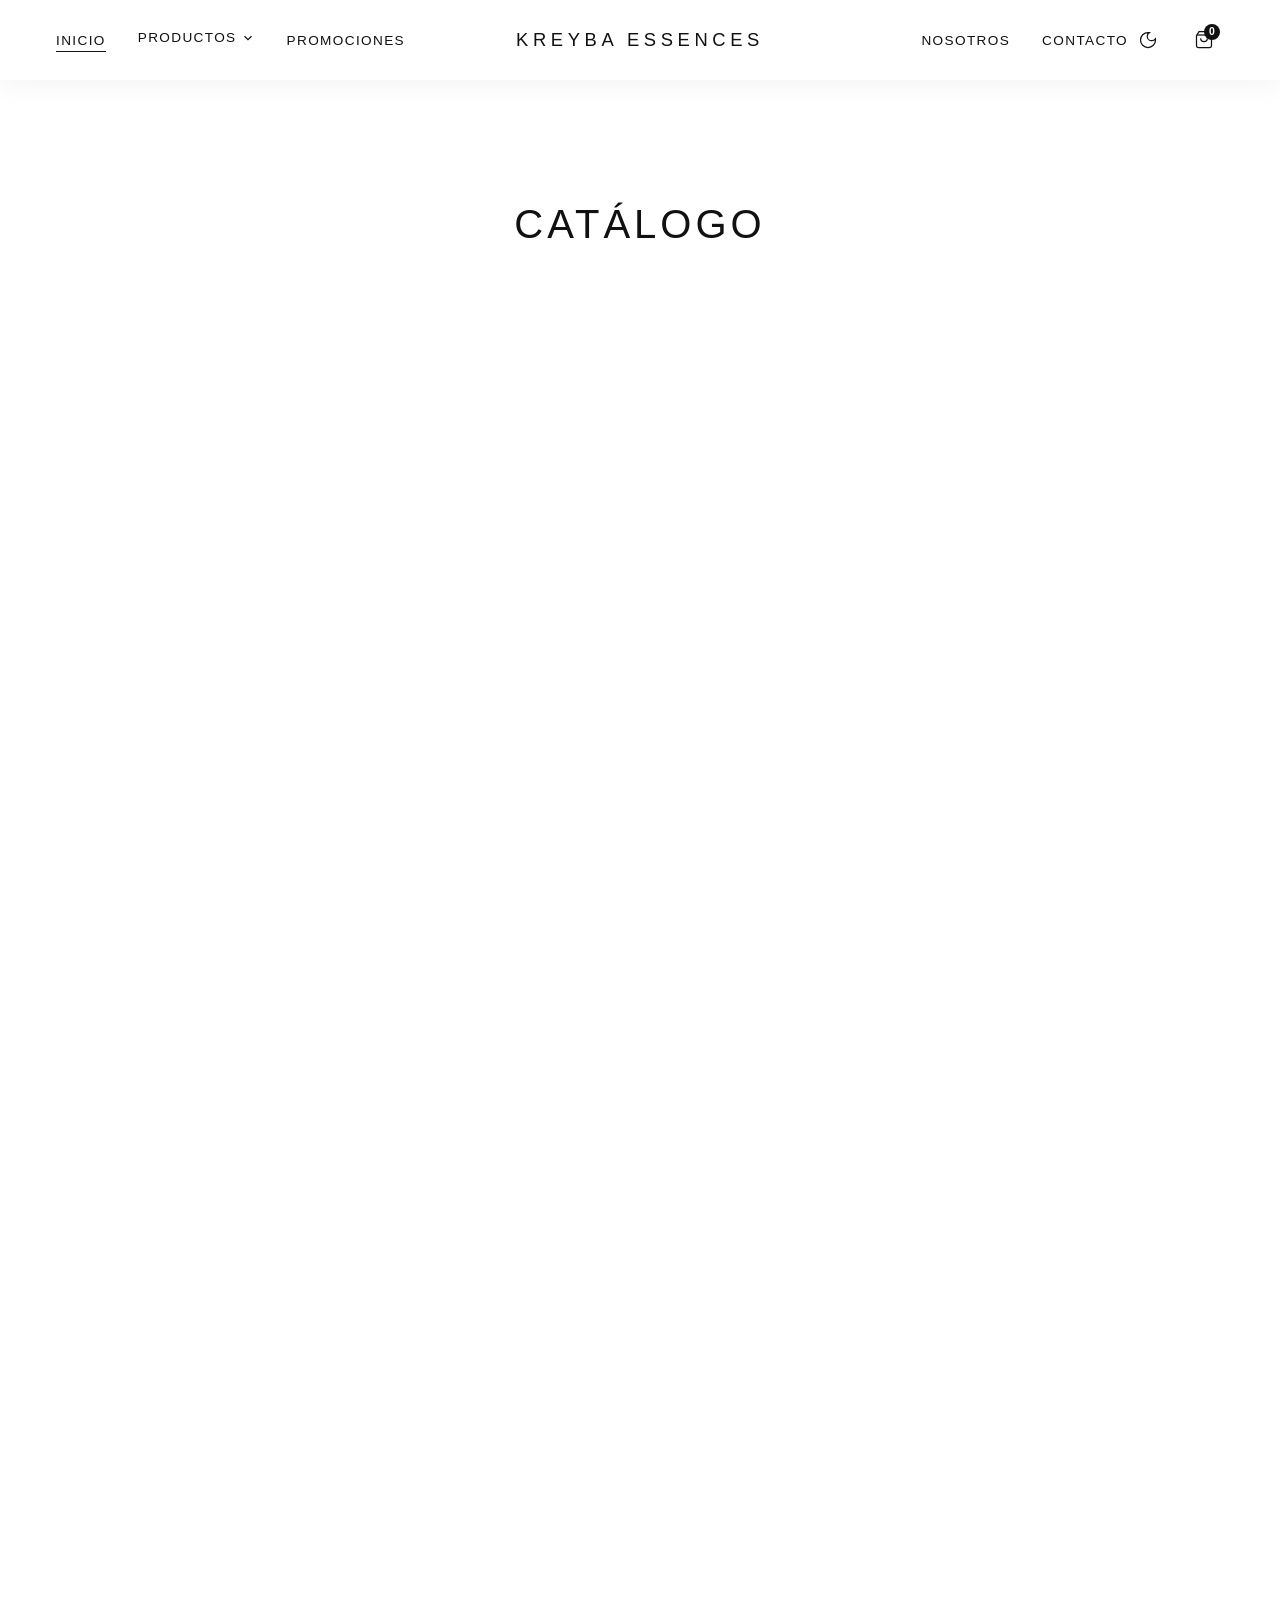
==== index.html @ bfb86124 "Fix formatting issue in index.html by adjusting whitespace in the head section" ====
<!DOCTYPE html>
<html lang="es" data-theme="light">
<head>
  <meta charset="UTF-8">
  <meta name="viewport" content="width=device-width, initial-scale=1.0">
  <title>KREYBA ESSENCES | Tienda Oficial</title>
  <link rel="stylesheet" href="CSS/base.css">
  <link rel="stylesheet" href="CSS/layout.css">
  <link rel="stylesheet" href="CSS/components.css">
  <link rel="stylesheet" href="CSS/animations.css">
  <link rel="stylesheet" href="CSS/responsive.css">
</head> 
<body>

  <div id="scroll-progress" class="scroll-progress-bar"></div>

  <!-- HEADER PRINCIPAL -->
  <header id="main-header" class="main-header">
    <div class="container header-container">
      
      <div class="header-left">
        <button id="menu-toggle" class="menu-toggle" aria-label="Abrir menú de navegación">
          <span class="hamburger-line"></span>
          <span class="hamburger-line"></span>
          <span class="hamburger-line"></span>
        </button>
        
        <nav class="desktop-nav">
          <ul class="nav-list">
            <li><a href="#inicio" class="nav-link active">Inicio</a></li>
            
            <!-- DROPDOWN DESKTOP PREMIUM -->
            <li class="nav-item-dropdown">
              <a href="#productos" class="nav-link" style="display: flex; align-items: center; gap: 4px;">
                Productos
                <svg viewBox="0 0 24 24" width="14" height="14" stroke="currentColor" stroke-width="2" fill="none"><path d="M6 9l6 6 6-6"/></svg>
              </a>
              <ul class="dropdown-menu">
                <li><a href="#mujer">Perfumes Mujer</a></li>
                <li><a href="#hombre">Perfumes Hombre</a></li>
                <li><a href="#importados">Importados</a></li>
                <li><a href="#esencias">Esencias de Hogar</a></li>
                <li><a href="#combos">Combos & Regalos</a></li>
              </ul>
            </li>
            
            <li><a href="#promociones" class="nav-link">Promociones</a></li>
          </ul>
        </nav>
      </div>

      <div class="header-center">
        <a href="#inicio" class="logo">
          <span class="logo-text">KREYBA ESSENCES</span>
        </a>
      </div>

      <div class="header-right">
        <nav class="desktop-nav">
          <ul class="nav-list">
            <li><a href="#nosotros" class="nav-link">Nosotros</a></li>
            <li><a href="#contacto" class="nav-link">Contacto</a></li>
          </ul>
        </nav>
        
        <div class="header-actions">
          <button id="theme-toggle" class="action-btn" aria-label="Cambiar modo de luz">
            <svg class="icon" viewBox="0 0 24 24" width="20" height="20" stroke="currentColor" stroke-width="1.5" fill="none"><path d="M12 3a9 9 0 1 0 9 9c0-.46-.04-.92-.1-1.36a5.38 5.38 0 0 1-4.4 2.11 5.4 5.4 0 0 1-5.4-5.4c0-1.8 1-3.37 2.47-4.19A9 9 0 0 0 12 3z"/></svg>
          </button>
          
          <button id="cart-toggle" class="action-btn cart-btn" aria-label="Ver carrito">
            <svg class="icon" viewBox="0 0 24 24" width="20" height="20" stroke="currentColor" stroke-width="1.5" fill="none"><path d="M6 2L3.05 6.79A2 2 0 0 0 3 7.78V19a2 2 0 0 0 2 2h14a2 2 0 0 0 2-2V7.78a2 2 0 0 0-.05-.99L18 2H6z"/><line x1="3" y1="6" x2="21" y2="6"/><path d="M16 10a4 4 0 0 1-8 0"/></svg>
            <span id="cart-count" class="cart-badge">0</span>
          </button>
        </div>
      </div>
    </div>
  </header>

  <!-- OVERLAY MENÚ MOBILE FULLSCREEN -->
  <div id="mobile-menu" class="mobile-menu-overlay">
    <div class="mobile-menu-content">
      <ul class="mobile-nav-list">
        <li><a href="#inicio" class="mobile-nav-link">Inicio</a></li>
        
        <!-- ACORDEÓN MOBILE -->
        <li class="mobile-dropdown-container">
          <div class="mobile-nav-link-wrapper">
            <span class="mobile-nav-link">Productos</span>
            <button id="mobile-submenu-toggle" class="mobile-toggle-btn" aria-label="Abrir submenú">
              <svg viewBox="0 0 24 24" width="24" height="24" stroke="currentColor" stroke-width="1.5" fill="none" style="transition: transform 0.3s ease;"><path d="M6 9l6 6 6-6"/></svg>
            </button>
          </div>
          <ul id="mobile-submenu" class="mobile-submenu-list">
            <li><a href="#mujer" class="mobile-sub-link">Perfumes Mujer</a></li>
            <li><a href="#hombre" class="mobile-sub-link">Perfumes Hombre</a></li>
            <li><a href="#importados" class="mobile-sub-link">Importados</a></li>
            <li><a href="#esencias" class="mobile-sub-link">Esencias de Hogar</a></li>
            <li><a href="#combos" class="mobile-sub-link">Combos & Regalos</a></li>
          </ul>
        </li>

        <li><a href="#promociones" class="mobile-nav-link">Promociones</a></li>
        <li><a href="#nosotros" class="mobile-nav-link">Nosotros</a></li>
        <li><a href="#contacto" class="mobile-nav-link">Contacto</a></li>
      </ul>
    </div>
  </div>

  <!-- ZONA DE PRUEBAS DE LAYOUT -->
  <main id="main-content" style="padding: var(--spacing-xl) 0; min-height: 200vh;">
    <div class="container">
      <h1 style="text-align: center; margin-bottom: var(--spacing-lg); font-weight: 300; font-size: 2.5rem; letter-spacing: 0.1em; padding-top: var(--spacing-lg);">CATÁLOGO</h1>
      <div id="test-product-grid" style="display: grid; grid-template-columns: repeat(auto-fill, minmax(280px, 1fr)); gap: var(--spacing-md);">
        <!-- Cards inyectadas por JS -->
      </div>
    </div>
  </main>

  <script src="JS/components/ui.js"></script>
  <script src="JS/main.js"></script>
</body>
</html>
---- CSS/base.css ----
/* ==========================================================================
   KREYBA ESSENCES - Variables Globales y Reset
   ========================================================================== */

:root {
  /* --- PALETA DE COLORES (Light Mode Default) --- */
  /* Colores Base */
  --color-bg: #FFFFFF;
  --color-bg-alt: #F8F8F8; /* Gris muy claro para contrastes suaves */
  --color-text: #111111; /* Negro suave, más elegante que un #000 puro */
  --color-text-muted: #666666; /* Gris oscuro para textos secundarios */
  
  /* Colores de Acento y Detalles Premium */
  --color-champagne: #F2EBE5;
  --color-gold-mate: #C5A059;
  --color-beige: #EAE6DF;
  
  /* --- EFECTOS GLASSMORPHISM --- */
  --glass-bg: rgba(255, 255, 255, 0.75);
  --glass-border: rgba(255, 255, 255, 0.3);
  --glass-blur: blur(16px);
  --glass-shadow: 0 4px 30px rgba(0, 0, 0, 0.05);

  /* --- SOMBRAS (Soft Shadows) --- */
  --shadow-soft: 0 8px 30px rgba(0, 0, 0, 0.04);
  --shadow-hover: 0 12px 40px rgba(0, 0, 0, 0.08);

  /* --- TIPOGRAFÍA --- */
  /* Utilizaremos una pila sans-serif limpia temporalmente. 
     Más adelante integraremos fuentes premium (ej. Inter o un mix con una serif elegante para títulos). */
  --font-primary: 'Helvetica Neue', -apple-system, BlinkMacSystemFont, 'Segoe UI', Roboto, sans-serif;
  
  /* --- ESPACIADOS Y LAYOUT (Minimalismo) --- */
  --container-max: 1200px;
  --spacing-xs: 0.5rem;   /* 8px */
  --spacing-sm: 1rem;     /* 16px */
  --spacing-md: 2rem;     /* 32px */
  --spacing-lg: 4rem;     /* 64px */
  --spacing-xl: 8rem;     /* 128px - Para el "espacio en blanco" vital del minimalismo */

  /* --- BORDES Y ANIMACIONES --- */
  --radius-sm: 4px;
  --radius-md: 8px;
  --radius-lg: 16px; /* Bordes suaves estilo Apple */
  --transition-base: all 300ms ease; /* Los 300ms exactos que solicitaste */
  --transition-smooth: all 500ms cubic-bezier(0.25, 1, 0.5, 1); /* Para slides y revelados */
}

/* --- MODO OSCURO (Premium Add-on) --- */
[data-theme="dark"] {
  --color-bg: #0A0A0A;
  --color-bg-alt: #141414;
  --color-text: #F5F5F5;
  --color-text-muted: #A0A0A0;
  
  --color-champagne: #2A2520; /* Adaptación sutil para modo oscuro */
  --color-gold-mate: #B38E47;
  --color-beige: #1E1C1A;
  
  --glass-bg: rgba(10, 10, 10, 0.65);
  --glass-border: rgba(255, 255, 255, 0.05);
  --glass-shadow: 0 4px 30px rgba(0, 0, 0, 0.5);

  --shadow-soft: 0 8px 30px rgba(0, 0, 0, 0.6);
  --shadow-hover: 0 12px 40px rgba(0, 0, 0, 0.8);
}

/* ==========================================================================
   RESET CSS GLOBAL
   ========================================================================== */

*, *::before, *::after {
  box-sizing: border-box;
  margin: 0;
  padding: 0;
}

html {
  font-size: 16px;
  scroll-behavior: smooth; /* Scroll suave nativo */
}

body {
  font-family: var(--font-primary);
  background-color: var(--color-bg);
  color: var(--color-text);
  line-height: 1.6;
  -webkit-font-smoothing: antialiased; /* Suavizado de fuentes en Mac/iOS */
  -moz-osx-font-smoothing: grayscale;
  transition: background-color var(--transition-base), color var(--transition-base); /* Transición suave al cambiar de modo */
  overflow-x: hidden; /* Evita scroll horizontal accidental */
}

a {
  text-decoration: none;
  color: inherit;
  transition: var(--transition-base);
}

ul, ol {
  list-style: none;
}

button, input, select, textarea {
  font-family: inherit;
  border: none;
  background: none; 
  outline: none;
}

button {
  cursor: pointer;
}

img, picture, svg {
  max-width: 100%;
  height: auto;
  display: block;
}

/* Utilidad base para contenedores */
.container {
  width: 100%;
  max-width: var(--container-max);
  margin: 0 auto;
  padding: 0 var(--spacing-sm);
}
---- CSS/layout.css ----
/* ==========================================================================
   KREYBA ESSENCES - Estructura de Layout (Header & Navegación)
   ========================================================================== */

/* --- BARRA DE PROGRESO DE SCROLL --- */
.scroll-progress-bar {
  position: fixed;
  top: 0;
  left: 0;
  width: 0%;
  height: 2px;
  background-color: var(--color-gold-mate);
  z-index: 1001;
  transition: width 50ms linear;
}

/* --- HEADER BASE & GLASSMORPHISM --- */
.main-header {
  position: fixed;
  top: 0;
  left: 0;
  width: 100%;
  height: 80px;
  background-color: var(--glass-bg);
  backdrop-filter: var(--glass-blur);
  -webkit-backdrop-filter: var(--glass-blur);
  border-bottom: 1px solid var(--glass-border);
  box-shadow: var(--glass-shadow);
  z-index: 1000;
  transition: height var(--transition-base), background-color var(--transition-base), box-shadow var(--transition-base);
}

.main-header.scrolled {
  height: 60px;
  background-color: rgba(255, 255, 255, 0.85);
  box-shadow: var(--shadow-soft);
}

[data-theme="dark"] .main-header.scrolled {
  background-color: rgba(10, 10, 10, 0.80);
}

.header-container {
  display: flex;
  align-items: center;
  justify-content: space-between;
  height: 100%;
}

.header-left, .header-right {
  flex: 1;
  display: flex;
  align-items: center;
}

.header-right {
  justify-content: flex-end;
}

.header-center {
  flex: 0 0 auto;
  text-align: center;
}

/* --- LOGOTIPO --- */
.logo-text {
  font-size: 1.15rem;
  font-weight: 500;
  letter-spacing: 0.25em;
  text-transform: uppercase;
  color: var(--color-text);
}

/* --- ACCIONES (CARRITO Y THEME) --- */
.header-actions {
  display: flex;
  align-items: center;
  gap: var(--spacing-sm);
}

.action-btn {
  display: flex;
  align-items: center;
  justify-content: center;
  width: 40px;
  height: 40px;
  border-radius: 50%;
  color: var(--color-text);
  position: relative;
  transition: var(--transition-base);
}

.action-btn:hover {
  background-color: var(--color-bg-alt);
}

.cart-badge {
  position: absolute;
  top: 4px;
  right: 4px;
  background-color: var(--color-text);
  color: var(--color-bg);
  font-size: 0.65rem;
  font-weight: 600;
  min-width: 16px;
  height: 16px;
  border-radius: 50%;
  display: flex;
  align-items: center;
  justify-content: center;
  padding: 0 4px;
}

/* --- MENÚ HAMBURGUESA INTERFAZ MOBILE --- */
.menu-toggle {
  display: flex;
  flex-direction: column;
  justify-content: space-between;
  width: 24px;
  height: 16px;
  z-index: 1010;
  position: relative;
}

.hamburger-line {
  width: 100%;
  height: 1.5px;
  background-color: var(--color-text);
  transition: transform 0.3s ease, opacity 0.3s ease;
  transform-origin: center;
}

.menu-toggle.is-active .hamburger-line:nth-child(1) {
  transform: translateY(7px) rotate(45deg);
}
.menu-toggle.is-active .hamburger-line:nth-child(2) {
  opacity: 0;
}
.menu-toggle.is-active .hamburger-line:nth-child(3) {
  transform: translateY(-7.5px) rotate(-45deg);
}

/* --- OVERLAY MENÚ MOBILE FULLSCREEN --- */
.mobile-menu-overlay {
  position: fixed;
  top: 0;
  left: 0;
  width: 100%;
  height: 100vh;
  background-color: var(--color-bg);
  z-index: 999;
  display: flex;
  align-items: center;
  justify-content: center;
  opacity: 0;
  visibility: hidden;
  transition: opacity 0.4s ease, visibility 0.4s;
  overflow-y: auto; /* Permite scroll si hay muchos enlaces */
}

.mobile-menu-overlay.active {
  opacity: 1;
  visibility: visible;
}

.mobile-menu-content {
  width: 100%;
  padding: var(--spacing-xl) var(--spacing-md);
}

.mobile-nav-list {
  text-align: center;
  display: flex;
  flex-direction: column;
  gap: var(--spacing-md);
}

.mobile-nav-link-wrapper {
  display: flex;
  align-items: center;
  justify-content: center;
  gap: var(--spacing-xs);
  cursor: pointer;
}

.mobile-nav-link {
  font-size: 2rem;
  font-weight: 300;
  text-transform: uppercase;
  letter-spacing: 0.15em;
  opacity: 0;
  transform: translateY(20px);
  transition: opacity 0.4s ease, transform 0.4s ease;
}

/* --- ACORDEÓN MOBILE (CORREGIDO) --- */
.mobile-submenu-list {
  max-height: 0;
  overflow: hidden;
  display: flex;
  flex-direction: column;
  gap: 0;
  margin-top: 0;
  opacity: 0;
  transition: all 0.4s cubic-bezier(0.25, 1, 0.5, 1);
}

.mobile-submenu-list.expanded {
  margin-top: var(--spacing-md);
  gap: var(--spacing-sm);
  opacity: 1;
}

.mobile-sub-link {
  font-size: 1.1rem;
  color: var(--color-text-muted);
  text-transform: uppercase;
  letter-spacing: 0.1em;
  transition: color var(--transition-base);
  display: block; /* Para que tome el ancho completo en el tap */
}

.mobile-sub-link:hover {
  color: var(--color-gold-mate);
}

/* Animación en cascada del menú mobile */
.mobile-menu-overlay.active .mobile-nav-link,
.mobile-menu-overlay.active .mobile-nav-link-wrapper {
  opacity: 1;
  transform: translateY(0);
}
.mobile-nav-list > li:nth-child(1) { transition-delay: 0.1s; }
.mobile-nav-list > li:nth-child(2) { transition-delay: 0.2s; }
.mobile-nav-list > li:nth-child(3) { transition-delay: 0.3s; }
.mobile-nav-list > li:nth-child(4) { transition-delay: 0.4s; }
.mobile-nav-list > li:nth-child(5) { transition-delay: 0.5s; }

/* --- RESPONSIVE: DESKTOP NAV --- */
.desktop-nav {
  display: none;
}

@media (min-width: 768px) {
  .menu-toggle { display: none; }
  .desktop-nav { display: block; }
  .nav-list {
    display: flex;
    gap: var(--spacing-md);
    align-items: center;
  }
  .nav-link {
    font-size: 0.85rem;
    text-transform: uppercase;
    letter-spacing: 0.1em;
    position: relative;
    padding-bottom: 4px;
    font-weight: 500;
  }
  
  .nav-link::after {
    content: '';
    position: absolute;
    bottom: 0;
    left: 0;
    width: 0;
    height: 1px;
    background-color: var(--color-text);
    transition: width var(--transition-smooth);
  }
  
  .nav-link:hover::after, .nav-link.active::after {
    width: 100%;
  }

  /* --- DROPDOWN DESKTOP PREMIUM --- */
  .nav-item-dropdown {
    position: relative;
    padding-bottom: 10px;
    margin-bottom: -10px;
  }

  .dropdown-menu {
    position: absolute;
    top: 100%;
    left: 50%;
    transform: translateX(-50%) translateY(15px);
    background-color: var(--glass-bg);
    backdrop-filter: var(--glass-blur);
    -webkit-backdrop-filter: var(--glass-blur);
    border: 1px solid var(--glass-border);
    border-radius: var(--radius-md);
    box-shadow: var(--shadow-hover);
    padding: var(--spacing-sm) 0;
    min-width: 220px;
    opacity: 0;
    visibility: hidden;
    transition: all 0.3s cubic-bezier(0.25, 1, 0.5, 1);
    z-index: 1000;
  }

  /* Flechita superior del menú desplegable */
  .dropdown-menu::before {
    content: '';
    position: absolute;
    top: -6px;
    left: 50%;
    transform: translateX(-50%) rotate(45deg);
    width: 12px;
    height: 12px;
    background-color: var(--color-bg);
    border-top: 1px solid var(--glass-border);
    border-left: 1px solid var(--glass-border);
  }

  .nav-item-dropdown:hover .dropdown-menu {
    opacity: 1;
    visibility: visible;
    transform: translateX(-50%) translateY(0);
  }

  .dropdown-menu li {
    padding: 0;
  }

  .dropdown-menu li a {
    display: block;
    padding: var(--spacing-xs) var(--spacing-md);
    color: var(--color-text);
    font-size: 0.80rem;
    text-transform: uppercase;
    letter-spacing: 0.1em;
    transition: background-color var(--transition-base), color var(--transition-base);
  }

  .dropdown-menu li a:hover {
    background-color: var(--color-bg-alt);
    color: var(--color-gold-mate);
  }
}
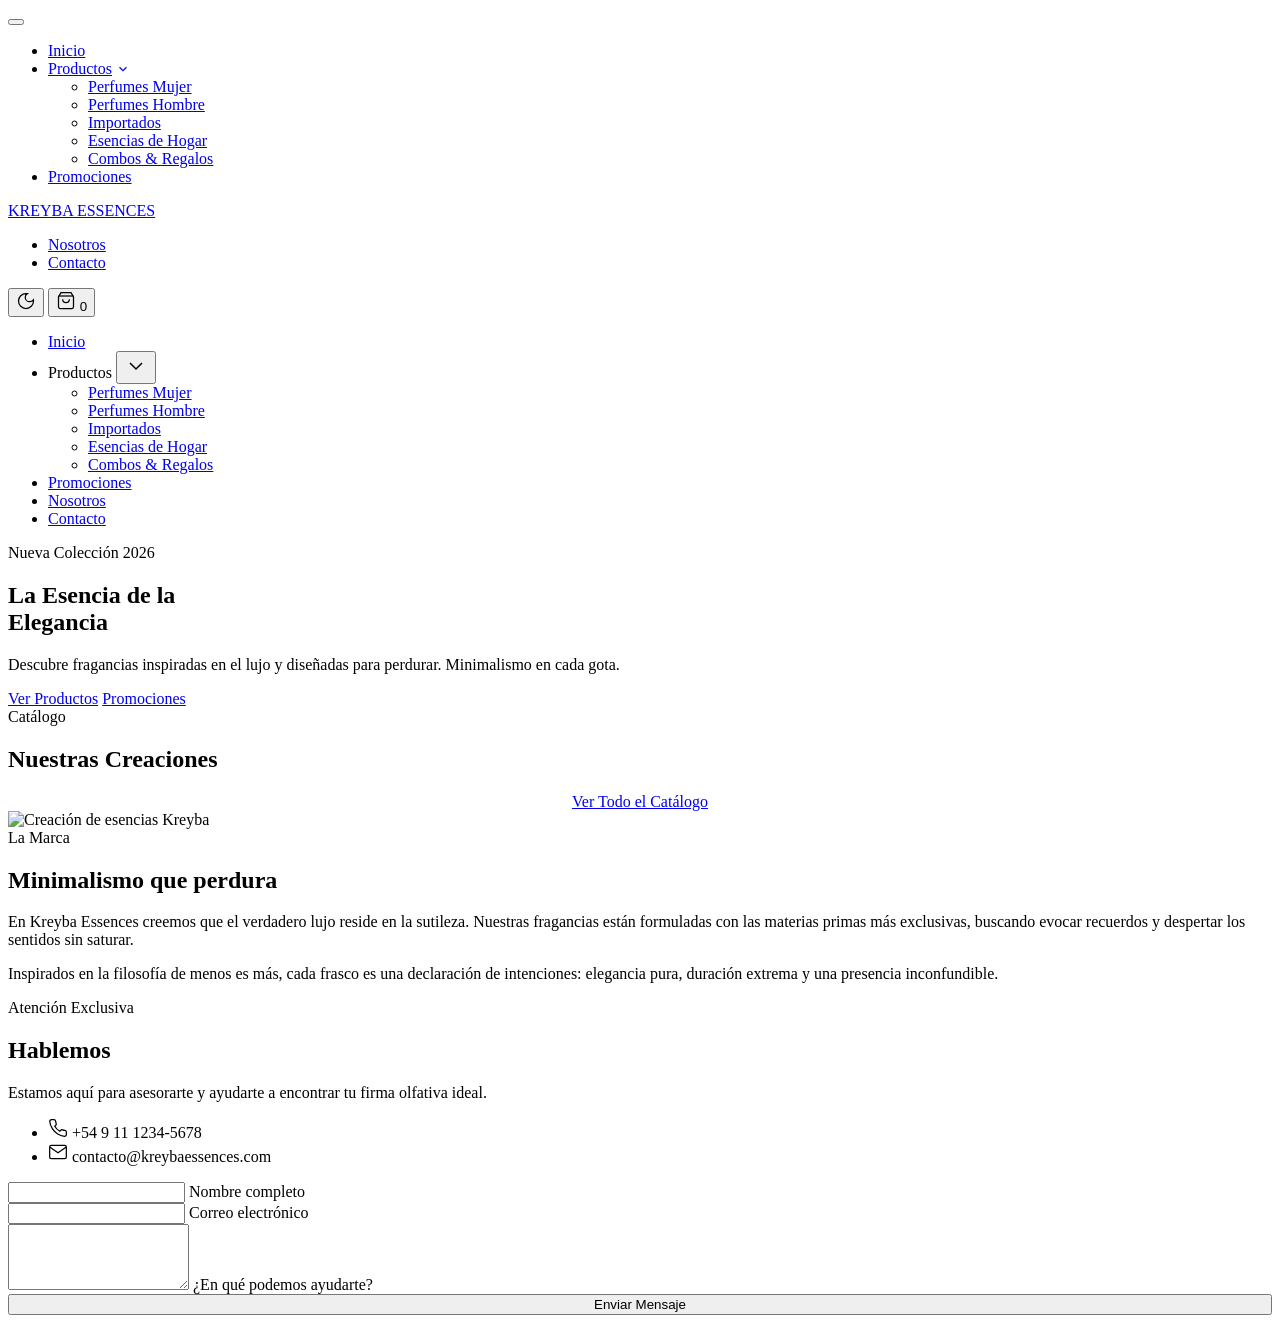
==== commit 012b409c: "Refactor layout and UI components for improved responsiveness and aesthetics; add smooth scrolling f" ====
--- a/index.html
+++ b/index.html
@@ -4,12 +4,12 @@
   <meta charset="UTF-8">
   <meta name="viewport" content="width=device-width, initial-scale=1.0">
   <title>KREYBA ESSENCES | Tienda Oficial</title>
-  <link rel="stylesheet" href="CSS/base.css">
-  <link rel="stylesheet" href="CSS/layout.css">
-  <link rel="stylesheet" href="CSS/components.css">
-  <link rel="stylesheet" href="CSS/animations.css">
-  <link rel="stylesheet" href="CSS/responsive.css">
-</head> 
+  <link rel="stylesheet" href="css/base.css">
+  <link rel="stylesheet" href="css/layout.css">
+  <link rel="stylesheet" href="css/components.css">
+  <link rel="stylesheet" href="css/animations.css">
+  <link rel="stylesheet" href="css/responsive.css">
+</head>
 <body>
 
   <div id="scroll-progress" class="scroll-progress-bar"></div>
@@ -17,19 +17,15 @@
   <!-- HEADER PRINCIPAL -->
   <header id="main-header" class="main-header">
     <div class="container header-container">
-      
       <div class="header-left">
         <button id="menu-toggle" class="menu-toggle" aria-label="Abrir menú de navegación">
           <span class="hamburger-line"></span>
           <span class="hamburger-line"></span>
           <span class="hamburger-line"></span>
         </button>
-        
         <nav class="desktop-nav">
           <ul class="nav-list">
             <li><a href="#inicio" class="nav-link active">Inicio</a></li>
-            
-            <!-- DROPDOWN DESKTOP PREMIUM -->
             <li class="nav-item-dropdown">
               <a href="#productos" class="nav-link" style="display: flex; align-items: center; gap: 4px;">
                 Productos
@@ -43,7 +39,6 @@
                 <li><a href="#combos">Combos & Regalos</a></li>
               </ul>
             </li>
-            
             <li><a href="#promociones" class="nav-link">Promociones</a></li>
           </ul>
         </nav>
@@ -62,12 +57,10 @@
             <li><a href="#contacto" class="nav-link">Contacto</a></li>
           </ul>
         </nav>
-        
         <div class="header-actions">
           <button id="theme-toggle" class="action-btn" aria-label="Cambiar modo de luz">
             <svg class="icon" viewBox="0 0 24 24" width="20" height="20" stroke="currentColor" stroke-width="1.5" fill="none"><path d="M12 3a9 9 0 1 0 9 9c0-.46-.04-.92-.1-1.36a5.38 5.38 0 0 1-4.4 2.11 5.4 5.4 0 0 1-5.4-5.4c0-1.8 1-3.37 2.47-4.19A9 9 0 0 0 12 3z"/></svg>
           </button>
-          
           <button id="cart-toggle" class="action-btn cart-btn" aria-label="Ver carrito">
             <svg class="icon" viewBox="0 0 24 24" width="20" height="20" stroke="currentColor" stroke-width="1.5" fill="none"><path d="M6 2L3.05 6.79A2 2 0 0 0 3 7.78V19a2 2 0 0 0 2 2h14a2 2 0 0 0 2-2V7.78a2 2 0 0 0-.05-.99L18 2H6z"/><line x1="3" y1="6" x2="21" y2="6"/><path d="M16 10a4 4 0 0 1-8 0"/></svg>
             <span id="cart-count" class="cart-badge">0</span>
@@ -82,8 +75,6 @@
     <div class="mobile-menu-content">
       <ul class="mobile-nav-list">
         <li><a href="#inicio" class="mobile-nav-link">Inicio</a></li>
-        
-        <!-- ACORDEÓN MOBILE -->
         <li class="mobile-dropdown-container">
           <div class="mobile-nav-link-wrapper">
             <span class="mobile-nav-link">Productos</span>
@@ -99,7 +90,6 @@
             <li><a href="#combos" class="mobile-sub-link">Combos & Regalos</a></li>
           </ul>
         </li>
-
         <li><a href="#promociones" class="mobile-nav-link">Promociones</a></li>
         <li><a href="#nosotros" class="mobile-nav-link">Nosotros</a></li>
         <li><a href="#contacto" class="mobile-nav-link">Contacto</a></li>
@@ -107,17 +97,103 @@
     </div>
   </div>
 
-  <!-- ZONA DE PRUEBAS DE LAYOUT -->
-  <main id="main-content" style="padding: var(--spacing-xl) 0; min-height: 200vh;">
-    <div class="container">
-      <h1 style="text-align: center; margin-bottom: var(--spacing-lg); font-weight: 300; font-size: 2.5rem; letter-spacing: 0.1em; padding-top: var(--spacing-lg);">CATÁLOGO</h1>
-      <div id="test-product-grid" style="display: grid; grid-template-columns: repeat(auto-fill, minmax(280px, 1fr)); gap: var(--spacing-md);">
-        <!-- Cards inyectadas por JS -->
+  <!-- HERO SECTION -->
+  <section id="inicio" class="hero-section">
+    <div class="hero-overlay"></div>
+    <div class="container hero-content">
+      <span class="hero-subtitle slide-up-1">Nueva Colección 2026</span>
+      <h1 class="hero-title slide-up-2">La Esencia de la<br>Elegancia</h1>
+      <p class="hero-description slide-up-3">Descubre fragancias inspiradas en el lujo y diseñadas para perdurar. Minimalismo en cada gota.</p>
+      <div class="hero-actions slide-up-4">
+        <a href="#productos" class="btn btn-primary">Ver Productos</a>
+        <a href="#promociones" class="btn btn-outline">Promociones</a>
       </div>
     </div>
-  </main>
+    <a href="#productos" class="scroll-indicator fade-in-delayed" aria-label="Bajar a productos">
+      <span class="mouse"><span class="wheel"></span></span>
+    </a>
+  </section>
 
-  <script src="JS/components/ui.js"></script>
-  <script src="JS/main.js"></script>
+  <!-- ==============================================
+       SECCIÓN: PRODUCTOS
+       ============================================== -->
+  <section id="productos" class="section-padding bg-alt">
+    <div class="container">
+      <div class="section-header">
+        <span class="section-subtitle">Catálogo</span>
+        <h2 class="section-title">Nuestras Creaciones</h2>
+      </div>
+      
+      <!-- Grilla donde JS inyectará las Cards Premium -->
+      <div id="product-grid" class="product-grid"></div>
+      
+      <div style="text-align: center; margin-top: var(--spacing-lg);">
+        <a href="#productos" class="btn btn-outline">Ver Todo el Catálogo</a>
+      </div>
+    </div>
+  </section>
+
+  <!-- ==============================================
+       SECCIÓN: NOSOTROS
+       ============================================== -->
+  <section id="nosotros" class="section-padding">
+    <div class="container about-grid">
+      <div class="about-image-wrapper">
+        <!-- SOLUCIÓN: Imagen con dominio seguro que no bloquean las extensiones -->
+        <img src="https://placehold.co/800x1000/EAE6DF/111111?text=KREYBA\nESSENCES\n(Nosotros)" alt="Creación de esencias Kreyba" class="about-image">
+      </div>
+      <div class="about-content">
+        <span class="section-subtitle">La Marca</span>
+        <h2 class="section-title">Minimalismo que perdura</h2>
+        <p class="about-text">En Kreyba Essences creemos que el verdadero lujo reside en la sutileza. Nuestras fragancias están formuladas con las materias primas más exclusivas, buscando evocar recuerdos y despertar los sentidos sin saturar.</p>
+        <p class="about-text">Inspirados en la filosofía de menos es más, cada frasco es una declaración de intenciones: elegancia pura, duración extrema y una presencia inconfundible.</p>
+      </div>
+    </div>
+  </section>
+
+  <!-- ==============================================
+       SECCIÓN: CONTACTO
+       ============================================== -->
+  <section id="contacto" class="section-padding bg-alt">
+    <div class="container contact-grid">
+      <div class="contact-info">
+        <span class="section-subtitle">Atención Exclusiva</span>
+        <h2 class="section-title">Hablemos</h2>
+        <p class="about-text">Estamos aquí para asesorarte y ayudarte a encontrar tu firma olfativa ideal.</p>
+        
+        <ul class="contact-list">
+          <li>
+            <svg viewBox="0 0 24 24" width="20" height="20" stroke="currentColor" stroke-width="1.5" fill="none"><path d="M22 16.92v3a2 2 0 0 1-2.18 2 19.79 19.79 0 0 1-8.63-3.07 19.5 19.5 0 0 1-6-6 19.79 19.79 0 0 1-3.07-8.67A2 2 0 0 1 4.11 2h3a2 2 0 0 1 2 1.72 12.84 12.84 0 0 0 .7 2.81 2 2 0 0 1-.45 2.11L8.09 9.91a16 16 0 0 0 6 6l1.27-1.27a2 2 0 0 1 2.11-.45 12.84 12.84 0 0 0 2.81.7A2 2 0 0 1 22 16.92z"/></svg>
+            <span>+54 9 11 1234-5678</span>
+          </li>
+          <li>
+            <svg viewBox="0 0 24 24" width="20" height="20" stroke="currentColor" stroke-width="1.5" fill="none"><path d="M4 4h16c1.1 0 2 .9 2 2v12c0 1.1-.9 2-2 2H4c-1.1 0-2-.9-2-2V6c0-1.1.9-2 2-2z"/><polyline points="22,6 12,13 2,6"/></svg>
+            <span>contacto@kreybaessences.com</span>
+          </li>
+        </ul>
+      </div>
+
+      <div class="contact-form-wrapper">
+        <form class="premium-form">
+          <div class="form-group">
+            <input type="text" id="name" class="form-input" placeholder=" " required>
+            <label for="name" class="form-label">Nombre completo</label>
+          </div>
+          <div class="form-group">
+            <input type="email" id="email" class="form-input" placeholder=" " required>
+            <label for="email" class="form-label">Correo electrónico</label>
+          </div>
+          <div class="form-group">
+            <textarea id="message" class="form-input" rows="4" placeholder=" " required></textarea>
+            <label for="message" class="form-label">¿En qué podemos ayudarte?</label>
+          </div>
+          <button type="submit" class="btn btn-primary" style="width: 100%;">Enviar Mensaje</button>
+        </form>
+      </div>
+    </div>
+  </section>
+
+  <script src="js/components/ui.js"></script>
+  <script src="js/main.js"></script>
 </body>
 </html>
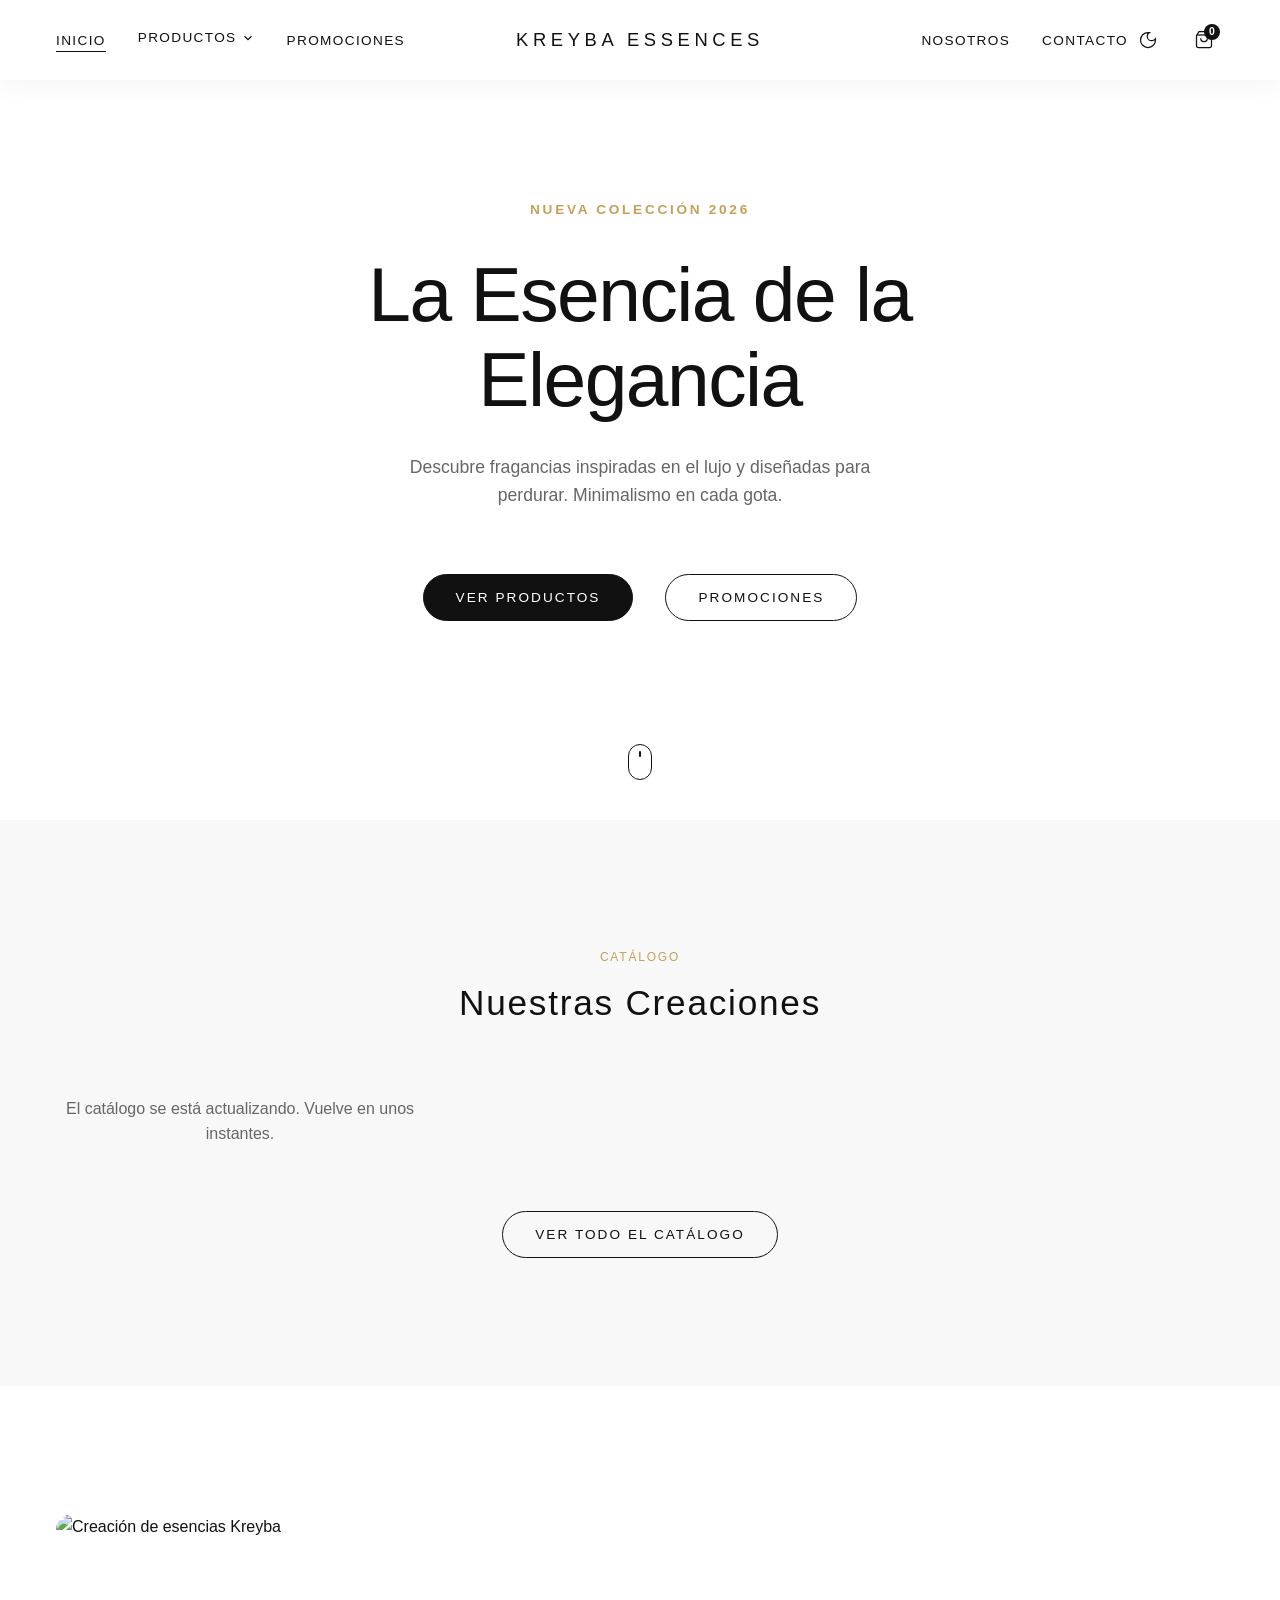
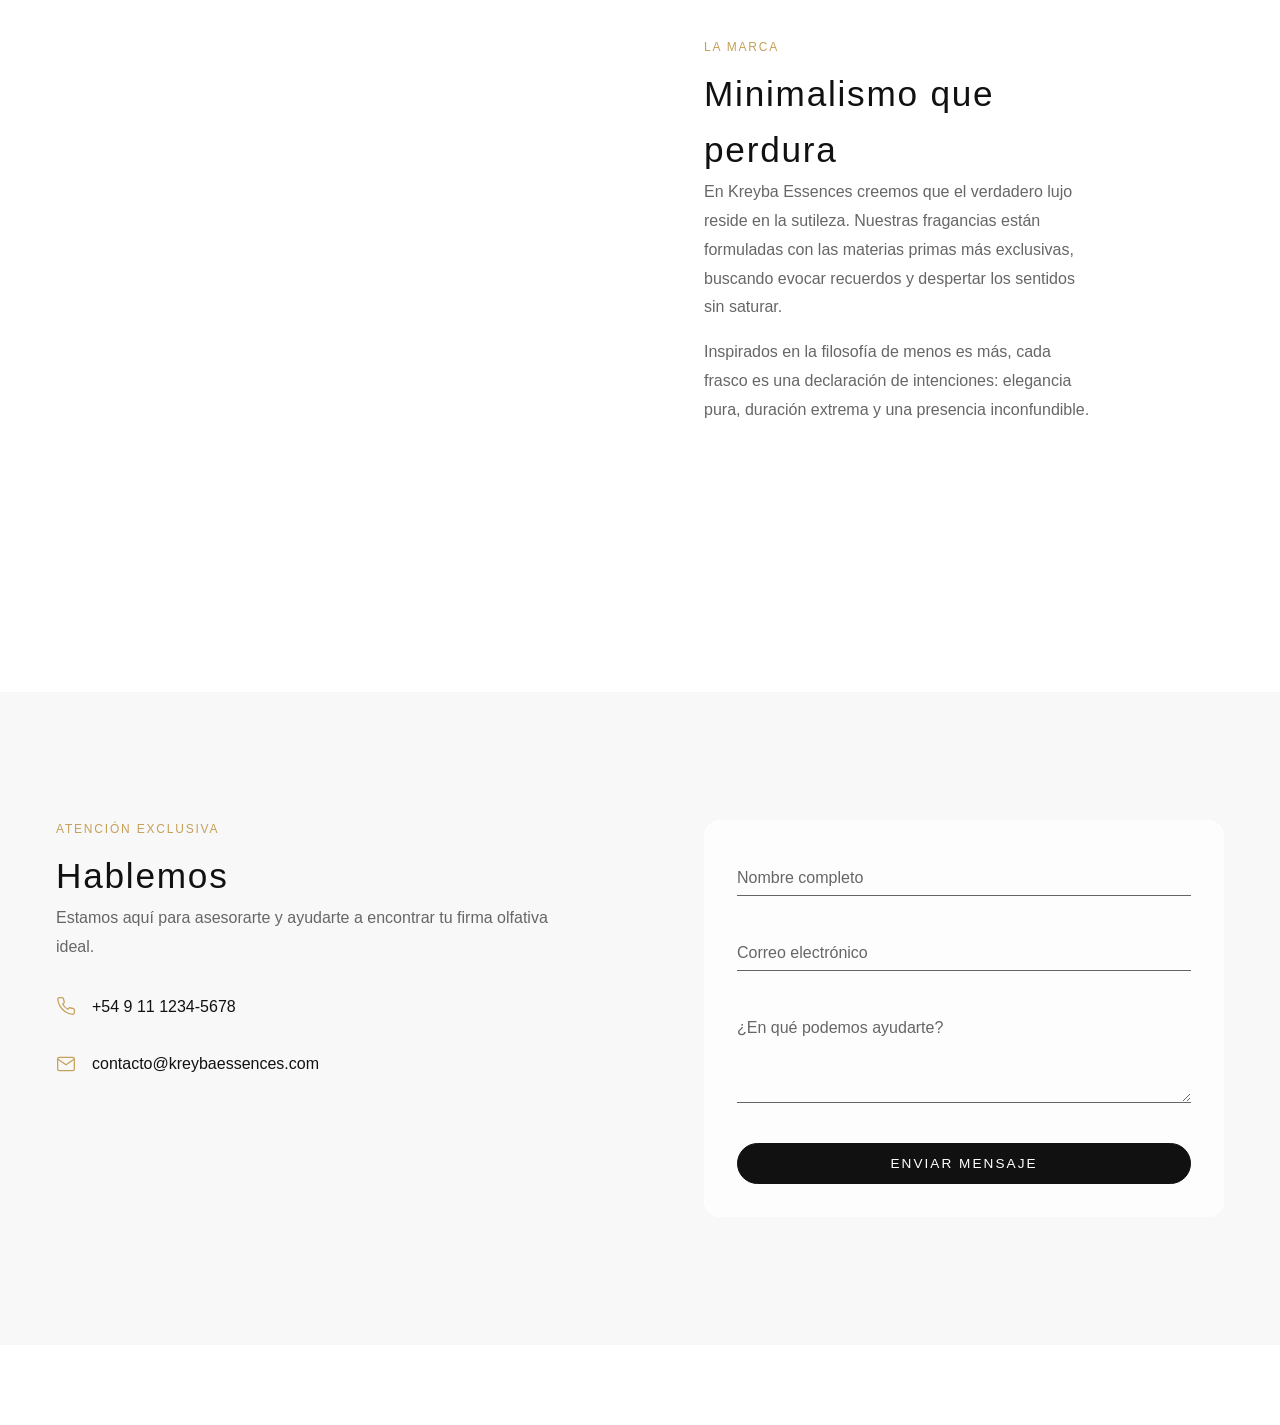
==== commit 77c646a2: "Fix case sensitivity in file paths for CSS and JS in index.html" ====
--- a/index.html
+++ b/index.html
@@ -4,11 +4,11 @@
   <meta charset="UTF-8">
   <meta name="viewport" content="width=device-width, initial-scale=1.0">
   <title>KREYBA ESSENCES | Tienda Oficial</title>
-  <link rel="stylesheet" href="css/base.css">
-  <link rel="stylesheet" href="css/layout.css">
-  <link rel="stylesheet" href="css/components.css">
-  <link rel="stylesheet" href="css/animations.css">
-  <link rel="stylesheet" href="css/responsive.css">
+  <link rel="stylesheet" href="CSS/base.css">
+  <link rel="stylesheet" href="CSS/layout.css">
+  <link rel="stylesheet" href="CSS/components.css">
+  <link rel="stylesheet" href="CSS/animations.css">
+  <link rel="stylesheet" href="CSS/responsive.css">
 </head>
 <body>
 
@@ -193,7 +193,7 @@
     </div>
   </section>
 
-  <script src="js/components/ui.js"></script>
-  <script src="js/main.js"></script>
+  <script src="JS/components/ui.js"></script>
+  <script src="JS/main.js"></script>
 </body>
 </html>
--- a/CSS/base.css
+++ b/CSS/base.css
@@ -0,0 +1,127 @@
+/* ==========================================================================
+   KREYBA ESSENCES - Variables Globales y Reset
+   ========================================================================== */
+
+:root {
+  /* --- PALETA DE COLORES (Light Mode Default) --- */
+  /* Colores Base */
+  --color-bg: #FFFFFF;
+  --color-bg-alt: #F8F8F8; /* Gris muy claro para contrastes suaves */
+  --color-text: #111111; /* Negro suave, más elegante que un #000 puro */
+  --color-text-muted: #666666; /* Gris oscuro para textos secundarios */
+  
+  /* Colores de Acento y Detalles Premium */
+  --color-champagne: #F2EBE5;
+  --color-gold-mate: #C5A059;
+  --color-beige: #EAE6DF;
+  
+  /* --- EFECTOS GLASSMORPHISM --- */
+  --glass-bg: rgba(255, 255, 255, 0.75);
+  --glass-border: rgba(255, 255, 255, 0.3);
+  --glass-blur: blur(16px);
+  --glass-shadow: 0 4px 30px rgba(0, 0, 0, 0.05);
+
+  /* --- SOMBRAS (Soft Shadows) --- */
+  --shadow-soft: 0 8px 30px rgba(0, 0, 0, 0.04);
+  --shadow-hover: 0 12px 40px rgba(0, 0, 0, 0.08);
+
+  /* --- TIPOGRAFÍA --- */
+  /* Utilizaremos una pila sans-serif limpia temporalmente. 
+     Más adelante integraremos fuentes premium (ej. Inter o un mix con una serif elegante para títulos). */
+  --font-primary: 'Helvetica Neue', -apple-system, BlinkMacSystemFont, 'Segoe UI', Roboto, sans-serif;
+  
+  /* --- ESPACIADOS Y LAYOUT (Minimalismo) --- */
+  --container-max: 1200px;
+  --spacing-xs: 0.5rem;   /* 8px */
+  --spacing-sm: 1rem;     /* 16px */
+  --spacing-md: 2rem;     /* 32px */
+  --spacing-lg: 4rem;     /* 64px */
+  --spacing-xl: 8rem;     /* 128px - Para el "espacio en blanco" vital del minimalismo */
+
+  /* --- BORDES Y ANIMACIONES --- */
+  --radius-sm: 4px;
+  --radius-md: 8px;
+  --radius-lg: 16px; /* Bordes suaves estilo Apple */
+  --transition-base: all 300ms ease; /* Los 300ms exactos que solicitaste */
+  --transition-smooth: all 500ms cubic-bezier(0.25, 1, 0.5, 1); /* Para slides y revelados */
+}
+
+/* --- MODO OSCURO (Premium Add-on) --- */
+[data-theme="dark"] {
+  --color-bg: #0A0A0A;
+  --color-bg-alt: #141414;
+  --color-text: #F5F5F5;
+  --color-text-muted: #A0A0A0;
+  
+  --color-champagne: #2A2520; /* Adaptación sutil para modo oscuro */
+  --color-gold-mate: #B38E47;
+  --color-beige: #1E1C1A;
+  
+  --glass-bg: rgba(10, 10, 10, 0.65);
+  --glass-border: rgba(255, 255, 255, 0.05);
+  --glass-shadow: 0 4px 30px rgba(0, 0, 0, 0.5);
+
+  --shadow-soft: 0 8px 30px rgba(0, 0, 0, 0.6);
+  --shadow-hover: 0 12px 40px rgba(0, 0, 0, 0.8);
+}
+
+/* ==========================================================================
+   RESET CSS GLOBAL
+   ========================================================================== */
+
+*, *::before, *::after {
+  box-sizing: border-box;
+  margin: 0;
+  padding: 0;
+}
+
+html {
+  font-size: 16px;
+  scroll-behavior: smooth; /* Scroll suave nativo */
+}
+
+body {
+  font-family: var(--font-primary);
+  background-color: var(--color-bg);
+  color: var(--color-text);
+  line-height: 1.6;
+  -webkit-font-smoothing: antialiased; /* Suavizado de fuentes en Mac/iOS */
+  -moz-osx-font-smoothing: grayscale;
+  transition: background-color var(--transition-base), color var(--transition-base); /* Transición suave al cambiar de modo */
+  overflow-x: hidden; /* Evita scroll horizontal accidental */
+}
+
+a {
+  text-decoration: none;
+  color: inherit;
+  transition: var(--transition-base);
+}
+
+ul, ol {
+  list-style: none;
+}
+
+button, input, select, textarea {
+  font-family: inherit;
+  border: none;
+  background: none; 
+  outline: none;
+}
+
+button {
+  cursor: pointer;
+}
+
+img, picture, svg {
+  max-width: 100%;
+  height: auto;
+  display: block;
+}
+
+/* Utilidad base para contenedores */
+.container {
+  width: 100%;
+  max-width: var(--container-max);
+  margin: 0 auto;
+  padding: 0 var(--spacing-sm);
+}
--- a/CSS/layout.css
+++ b/CSS/layout.css
@@ -0,0 +1,194 @@
+/* ==========================================================================
+   KREYBA ESSENCES - Estructura de Layout (Header, Secciones, Navegación)
+   ========================================================================== */
+
+/* --- BARRA DE PROGRESO DE SCROLL --- */
+.scroll-progress-bar {
+  position: fixed;
+  top: 0; left: 0; width: 0%; height: 2px;
+  background-color: var(--color-gold-mate);
+  z-index: 1001; transition: width 50ms linear;
+}
+
+/* --- HEADER BASE & GLASSMORPHISM --- */
+.main-header {
+  position: fixed; top: 0; left: 0; width: 100%; height: 80px;
+  background-color: var(--glass-bg);
+  backdrop-filter: var(--glass-blur); -webkit-backdrop-filter: var(--glass-blur);
+  border-bottom: 1px solid var(--glass-border);
+  box-shadow: var(--glass-shadow); z-index: 1000;
+  transition: height var(--transition-base), background-color var(--transition-base), box-shadow var(--transition-base);
+}
+
+.main-header.scrolled {
+  height: 60px; background-color: rgba(255, 255, 255, 0.85); box-shadow: var(--shadow-soft);
+}
+
+[data-theme="dark"] .main-header.scrolled {
+  background-color: rgba(10, 10, 10, 0.80);
+}
+
+.header-container { display: flex; align-items: center; justify-content: space-between; height: 100%; }
+.header-left, .header-right { flex: 1; display: flex; align-items: center; }
+.header-right { justify-content: flex-end; }
+.header-center { flex: 0 0 auto; text-align: center; }
+
+.logo-text {
+  font-size: 1.15rem; font-weight: 500; letter-spacing: 0.25em;
+  text-transform: uppercase; color: var(--color-text);
+}
+
+.header-actions { display: flex; align-items: center; gap: var(--spacing-sm); }
+.action-btn {
+  display: flex; align-items: center; justify-content: center;
+  width: 40px; height: 40px; border-radius: 50%; color: var(--color-text);
+  position: relative; transition: var(--transition-base);
+}
+.action-btn:hover { background-color: var(--color-bg-alt); }
+
+.cart-badge {
+  position: absolute; top: 4px; right: 4px;
+  background-color: var(--color-text); color: var(--color-bg);
+  font-size: 0.65rem; font-weight: 600; min-width: 16px; height: 16px;
+  border-radius: 50%; display: flex; align-items: center; justify-content: center; padding: 0 4px;
+}
+
+/* --- MENÚ HAMBURGUESA INTERFAZ MOBILE --- */
+.menu-toggle {
+  display: flex; flex-direction: column; justify-content: space-between;
+  width: 24px; height: 16px; z-index: 1010; position: relative;
+}
+.hamburger-line {
+  width: 100%; height: 1.5px; background-color: var(--color-text);
+  transition: transform 0.3s ease, opacity 0.3s ease; transform-origin: center;
+}
+.menu-toggle.is-active .hamburger-line:nth-child(1) { transform: translateY(7px) rotate(45deg); }
+.menu-toggle.is-active .hamburger-line:nth-child(2) { opacity: 0; }
+.menu-toggle.is-active .hamburger-line:nth-child(3) { transform: translateY(-7.5px) rotate(-45deg); }
+
+/* --- OVERLAY MENÚ MOBILE FULLSCREEN --- */
+.mobile-menu-overlay {
+  position: fixed; top: 0; left: 0; width: 100%; height: 100vh;
+  background-color: var(--color-bg); z-index: 999;
+  display: flex; align-items: center; justify-content: center;
+  opacity: 0; visibility: hidden; transition: opacity 0.4s ease, visibility 0.4s; overflow-y: auto;
+}
+.mobile-menu-overlay.active { opacity: 1; visibility: visible; }
+.mobile-menu-content { width: 100%; padding: var(--spacing-xl) var(--spacing-md); }
+.mobile-nav-list { text-align: center; display: flex; flex-direction: column; gap: var(--spacing-md); }
+.mobile-nav-link-wrapper { display: flex; align-items: center; justify-content: center; gap: var(--spacing-xs); cursor: pointer; }
+
+.mobile-nav-link {
+  font-size: 2rem; font-weight: 300; text-transform: uppercase; letter-spacing: 0.15em;
+  opacity: 0; transform: translateY(20px); transition: opacity 0.4s ease, transform 0.4s ease;
+}
+
+/* Acordeón Mobile */
+.mobile-submenu-list {
+  max-height: 0; overflow: hidden; display: flex; flex-direction: column;
+  gap: 0; margin-top: 0; opacity: 0; transition: all 0.4s cubic-bezier(0.25, 1, 0.5, 1);
+}
+.mobile-submenu-list.expanded { margin-top: var(--spacing-md); gap: var(--spacing-sm); opacity: 1; }
+.mobile-sub-link {
+  font-size: 1.1rem; color: var(--color-text-muted); text-transform: uppercase;
+  letter-spacing: 0.1em; transition: color var(--transition-base); display: block;
+}
+.mobile-sub-link:hover { color: var(--color-gold-mate); }
+
+/* Animación en cascada del menú mobile */
+.mobile-menu-overlay.active .mobile-nav-link, .mobile-menu-overlay.active .mobile-nav-link-wrapper { opacity: 1; transform: translateY(0); }
+.mobile-nav-list > li:nth-child(1) { transition-delay: 0.1s; }
+.mobile-nav-list > li:nth-child(2) { transition-delay: 0.2s; }
+.mobile-nav-list > li:nth-child(3) { transition-delay: 0.3s; }
+.mobile-nav-list > li:nth-child(4) { transition-delay: 0.4s; }
+.mobile-nav-list > li:nth-child(5) { transition-delay: 0.5s; }
+
+/* --- RESPONSIVE: DESKTOP NAV --- */
+.desktop-nav { display: none; }
+
+@media (min-width: 768px) {
+  .menu-toggle { display: none; }
+  .desktop-nav { display: block; }
+  .nav-list { display: flex; gap: var(--spacing-md); align-items: center; }
+  .nav-link { font-size: 0.85rem; text-transform: uppercase; letter-spacing: 0.1em; position: relative; padding-bottom: 4px; font-weight: 500; }
+  
+  .nav-link::after { content: ''; position: absolute; bottom: 0; left: 0; width: 0; height: 1px; background-color: var(--color-text); transition: width var(--transition-smooth); }
+  .nav-link:hover::after, .nav-link.active::after { width: 100%; }
+
+  .nav-item-dropdown { position: relative; padding-bottom: 10px; margin-bottom: -10px; }
+  .dropdown-menu {
+    position: absolute; top: 100%; left: 50%; transform: translateX(-50%) translateY(15px);
+    background-color: var(--glass-bg); backdrop-filter: var(--glass-blur); -webkit-backdrop-filter: var(--glass-blur);
+    border: 1px solid var(--glass-border); border-radius: var(--radius-md); box-shadow: var(--shadow-hover);
+    padding: var(--spacing-sm) 0; min-width: 220px; opacity: 0; visibility: hidden; transition: all 0.3s cubic-bezier(0.25, 1, 0.5, 1); z-index: 1000;
+  }
+  .dropdown-menu::before {
+    content: ''; position: absolute; top: -6px; left: 50%; transform: translateX(-50%) rotate(45deg);
+    width: 12px; height: 12px; background-color: var(--color-bg); border-top: 1px solid var(--glass-border); border-left: 1px solid var(--glass-border);
+  }
+  .nav-item-dropdown:hover .dropdown-menu { opacity: 1; visibility: visible; transform: translateX(-50%) translateY(0); }
+  .dropdown-menu li { padding: 0; }
+  .dropdown-menu li a {
+    display: block; padding: var(--spacing-xs) var(--spacing-md); color: var(--color-text);
+    font-size: 0.80rem; text-transform: uppercase; letter-spacing: 0.1em; transition: background-color var(--transition-base), color var(--transition-base);
+  }
+  .dropdown-menu li a:hover { background-color: var(--color-bg-alt); color: var(--color-gold-mate); }
+}
+
+/* ==========================================================================
+   SECCIONES Y GRILLAS GLOBALES
+   ========================================================================== */
+
+/* Hero Section */
+.hero-section {
+  position: relative; width: 100%; height: 100vh; min-height: 600px;
+  display: flex; align-items: center; justify-content: center; text-align: center;
+  background-image: url('https://images.unsplash.com/photo-1594035910387-fea47794261f?auto=format&fit=crop&q=80&w=2000');
+  background-size: cover; background-position: center; background-attachment: fixed;
+  margin-top: -80px; padding-top: 80px;
+}
+.hero-overlay {
+  position: absolute; top: 0; left: 0; width: 100%; height: 100%;
+  background: linear-gradient(to bottom, rgba(255, 255, 255, 0.4) 0%, rgba(255, 255, 255, 0.9) 100%); z-index: 1;
+}
+[data-theme="dark"] .hero-overlay { background: linear-gradient(to bottom, rgba(10, 10, 10, 0.6) 0%, rgba(10, 10, 10, 0.95) 100%); }
+.hero-content { position: relative; z-index: 2; max-width: 800px; padding: 0 var(--spacing-md); }
+.hero-subtitle { display: block; font-size: 0.85rem; text-transform: uppercase; letter-spacing: 0.2em; color: var(--color-gold-mate); margin-bottom: var(--spacing-md); font-weight: 600; }
+.hero-title { font-size: clamp(3rem, 6vw, 5rem); font-weight: 300; line-height: 1.1; letter-spacing: -0.02em; margin-bottom: var(--spacing-md); color: var(--color-text); }
+.hero-description { font-size: 1.1rem; color: var(--color-text-muted); max-width: 500px; margin: 0 auto var(--spacing-lg) auto; }
+.hero-actions { display: flex; gap: var(--spacing-md); justify-content: center; flex-wrap: wrap; }
+.scroll-indicator { position: absolute; bottom: 40px; left: 50%; transform: translateX(-50%); z-index: 2; display: flex; justify-content: center; }
+.mouse { width: 24px; height: 36px; border: 1.5px solid var(--color-text); border-radius: 12px; display: flex; justify-content: center; padding-top: 6px; }
+.wheel { width: 2px; height: 6px; background-color: var(--color-text); border-radius: 2px; animation: mouseWheelBounce 2s infinite ease-in-out; }
+
+/* Espaciado de Secciones Generales y Compensación de Scroll */
+.section-padding { 
+  padding: var(--spacing-xl) 0; 
+  scroll-margin-top: 100px; /* Evita que el header fijo tape el título al navegar */
+}
+.bg-alt { background-color: var(--color-bg-alt); }
+
+/* Títulos de sección */
+.section-header { text-align: center; margin-bottom: var(--spacing-lg); }
+.section-subtitle { font-size: 0.75rem; text-transform: uppercase; letter-spacing: 0.15em; color: var(--color-gold-mate); display: block; margin-bottom: var(--spacing-xs); }
+.section-title { font-size: 2.2rem; font-weight: 300; letter-spacing: 0.05em; color: var(--color-text); }
+
+/* Grilla de Nosotros */
+.about-grid { display: grid; grid-template-columns: 1fr; gap: var(--spacing-lg); align-items: center; }
+.about-image-wrapper { width: 100%; border-radius: var(--radius-lg); overflow: hidden; }
+.about-image { width: 100%; aspect-ratio: 4/5; object-fit: cover; transition: transform 0.5s ease; }
+.about-image:hover { transform: scale(1.03); }
+.about-text { color: var(--color-text-muted); font-size: 1rem; margin-bottom: var(--spacing-sm); line-height: 1.8; }
+
+/* Grilla de Contacto */
+.contact-grid { display: grid; grid-template-columns: 1fr; gap: var(--spacing-lg); }
+.contact-list { display: flex; flex-direction: column; gap: var(--spacing-md); margin-top: var(--spacing-md); }
+.contact-list li { display: flex; align-items: center; gap: var(--spacing-sm); color: var(--color-text); font-size: 1rem; font-weight: 500; }
+.contact-list svg { color: var(--color-gold-mate); }
+
+/* Responsive Grids */
+@media (min-width: 992px) {
+  .about-grid { grid-template-columns: 1fr 1fr; gap: var(--spacing-xl); }
+  .contact-grid { grid-template-columns: 1fr 1fr; gap: var(--spacing-xl); }
+  .about-content { padding-right: var(--spacing-xl); }
+}
--- a/CSS/components.css
+++ b/CSS/components.css
@@ -0,0 +1,202 @@
+/* ==========================================================================
+   KREYBA ESSENCES - Componentes UI (Botones, Cards, Inputs, etc.)
+   ========================================================================== */
+
+/* --- BOTONES PREMIUM --- */
+.btn {
+  display: inline-flex; align-items: center; justify-content: center;
+  padding: 12px 32px; font-size: 0.85rem; font-weight: 500;
+  text-transform: uppercase; letter-spacing: 0.15em;
+  border-radius: 50px; transition: all 0.4s cubic-bezier(0.25, 1, 0.5, 1);
+  cursor: pointer; text-decoration: none;
+}
+.btn-primary { background-color: var(--color-text); color: var(--color-bg); border: 1px solid var(--color-text); }
+.btn-primary:hover { background-color: transparent; color: var(--color-text); transform: translateY(-2px); box-shadow: var(--shadow-soft); }
+.btn-outline { background-color: transparent; color: var(--color-text); border: 1px solid var(--color-text); }
+.btn-outline:hover { background-color: var(--color-text); color: var(--color-bg); transform: translateY(-2px); }
+
+/* --- PRODUCT CARDS (ESTILO SAKURA/APPLE) --- */
+.product-grid {
+  display: grid;
+  grid-template-columns: repeat(auto-fill, minmax(280px, 1fr));
+  gap: var(--spacing-md);
+}
+
+.product-card {
+  position: relative;
+  display: flex;
+  flex-direction: column;
+  background-color: transparent;
+  transition: transform var(--transition-base);
+  cursor: pointer;
+}
+
+.product-card:hover {
+  transform: translateY(-5px); /* Pequeña elevación */
+}
+
+/* Contenedor de la foto con Overflow para zoom interior */
+.product-image-container {
+  position: relative;
+  width: 100%;
+  aspect-ratio: 3 / 4;
+  overflow: hidden;
+  border-radius: var(--radius-md);
+  background-color: var(--glass-bg);
+  margin-bottom: var(--spacing-sm);
+}
+
+.product-img {
+  width: 100%;
+  height: 100%;
+  object-fit: cover;
+  transition: transform 0.8s cubic-bezier(0.25, 1, 0.5, 1);
+}
+
+.product-card:hover .product-img {
+  transform: scale(1.05); /* Zoom elegante a la foto */
+}
+
+/* Badges (Etiquetas "Nuevo", "Premium") */
+.badges-container {
+  position: absolute;
+  top: 10px;
+  left: 10px;
+  display: flex;
+  flex-direction: column;
+  gap: 4px;
+  z-index: 2;
+}
+
+.badge {
+  background-color: var(--glass-bg);
+  backdrop-filter: var(--glass-blur);
+  color: var(--color-text);
+  font-size: 0.65rem;
+  font-weight: 600;
+  text-transform: uppercase;
+  letter-spacing: 0.1em;
+  padding: 4px 8px;
+  border-radius: 2px;
+  border: 1px solid var(--glass-border);
+}
+
+/* Información de la carta */
+.product-info {
+  display: flex;
+  flex-direction: column;
+  align-items: center; /* Centrado editorial */
+  text-align: center;
+}
+
+.product-category {
+  font-size: 0.70rem;
+  text-transform: uppercase;
+  letter-spacing: 0.15em;
+  color: var(--color-gold-mate);
+  margin-bottom: 4px;
+}
+
+.product-name {
+  font-size: 1.25rem;
+  font-weight: 400;
+  color: var(--color-text);
+  margin-bottom: 4px;
+}
+
+.product-inspiration {
+  font-size: 0.80rem;
+  color: var(--color-text-muted);
+  margin-bottom: var(--spacing-sm);
+}
+
+.product-price {
+  font-size: 1.1rem;
+  font-weight: 500;
+  color: var(--color-text);
+  margin-bottom: var(--spacing-sm);
+}
+
+/* Botón de agregar que aparece en la card */
+.btn-add-cart {
+  width: 100%;
+  padding: 10px;
+  background-color: transparent;
+  color: var(--color-text);
+  border: 1px solid var(--color-text);
+  border-radius: 50px;
+  font-size: 0.75rem;
+  font-weight: 500;
+  text-transform: uppercase;
+  letter-spacing: 0.1em;
+  cursor: pointer;
+  transition: all var(--transition-base);
+}
+
+.btn-add-cart:hover {
+  background-color: var(--color-text);
+  color: var(--color-bg);
+}
+
+/* --- FORMULARIOS PREMIUM (FLOATING LABELS) --- */
+.premium-form {
+  display: flex;
+  flex-direction: column;
+  gap: var(--spacing-md);
+  background-color: var(--glass-bg);
+  padding: var(--spacing-md);
+  border-radius: var(--radius-lg);
+  border: 1px solid var(--glass-border);
+}
+
+.form-group {
+  position: relative;
+  width: 100%;
+}
+
+.form-input {
+  width: 100%;
+  padding: 12px 0;
+  font-size: 1rem;
+  color: var(--color-text);
+  background-color: transparent;
+  border: none;
+  border-bottom: 1px solid var(--color-text-muted);
+  transition: border-color var(--transition-base);
+}
+
+/* Evita que los navegadores pinten el fondo azul por defecto */
+.form-input:-webkit-autofill {
+  -webkit-box-shadow: 0 0 0 30px var(--color-bg) inset;
+  -webkit-text-fill-color: var(--color-text);
+}
+
+.form-input:focus {
+  outline: none;
+  border-bottom-color: var(--color-text);
+}
+
+.form-label {
+  position: absolute;
+  top: 12px;
+  left: 0;
+  font-size: 1rem;
+  color: var(--color-text-muted);
+  pointer-events: none;
+  transition: all 0.3s ease;
+}
+
+/* Efecto Floating Label: Cuando está focus o no está vacío, sube el texto */
+.form-input:focus ~ .form-label,
+.form-input:not(:placeholder-shown) ~ .form-label {
+  top: -12px;
+  font-size: 0.75rem;
+  color: var(--color-text);
+  letter-spacing: 0.05em;
+  text-transform: uppercase;
+}
+
+textarea.form-input {
+  resize: vertical;
+  min-height: 100px;
+}
--- a/CSS/animations.css
+++ b/CSS/animations.css
@@ -0,0 +1,36 @@
+/* ==========================================================================
+   KREYBA ESSENCES - Animaciones y Keyframes
+   ========================================================================== */
+
+/* --- ENTRADAS SUAVES (FADE + SLIDE UP) --- */
+@keyframes slideUpFade {
+  from {
+    opacity: 0;
+    transform: translateY(30px);
+  }
+  to {
+    opacity: 1;
+    transform: translateY(0);
+  }
+}
+
+.slide-up-1 { animation: slideUpFade 1s cubic-bezier(0.16, 1, 0.3, 1) 0.1s both; }
+.slide-up-2 { animation: slideUpFade 1s cubic-bezier(0.16, 1, 0.3, 1) 0.3s both; }
+.slide-up-3 { animation: slideUpFade 1s cubic-bezier(0.16, 1, 0.3, 1) 0.5s both; }
+.slide-up-4 { animation: slideUpFade 1s cubic-bezier(0.16, 1, 0.3, 1) 0.7s both; }
+
+@keyframes fadeIn {
+  from { opacity: 0; }
+  to { opacity: 1; }
+}
+
+.fade-in-delayed {
+  animation: fadeIn 1s ease 1.5s both;
+}
+
+/* --- ANIMACIÓN DEL INDICADOR DE SCROLL --- */
+@keyframes mouseWheelBounce {
+  0%, 20%, 50%, 80%, 100% { transform: translateY(0); opacity: 1; }
+  40% { transform: translateY(6px); opacity: 0.5; }
+  60% { transform: translateY(3px); opacity: 0.8; }
+}
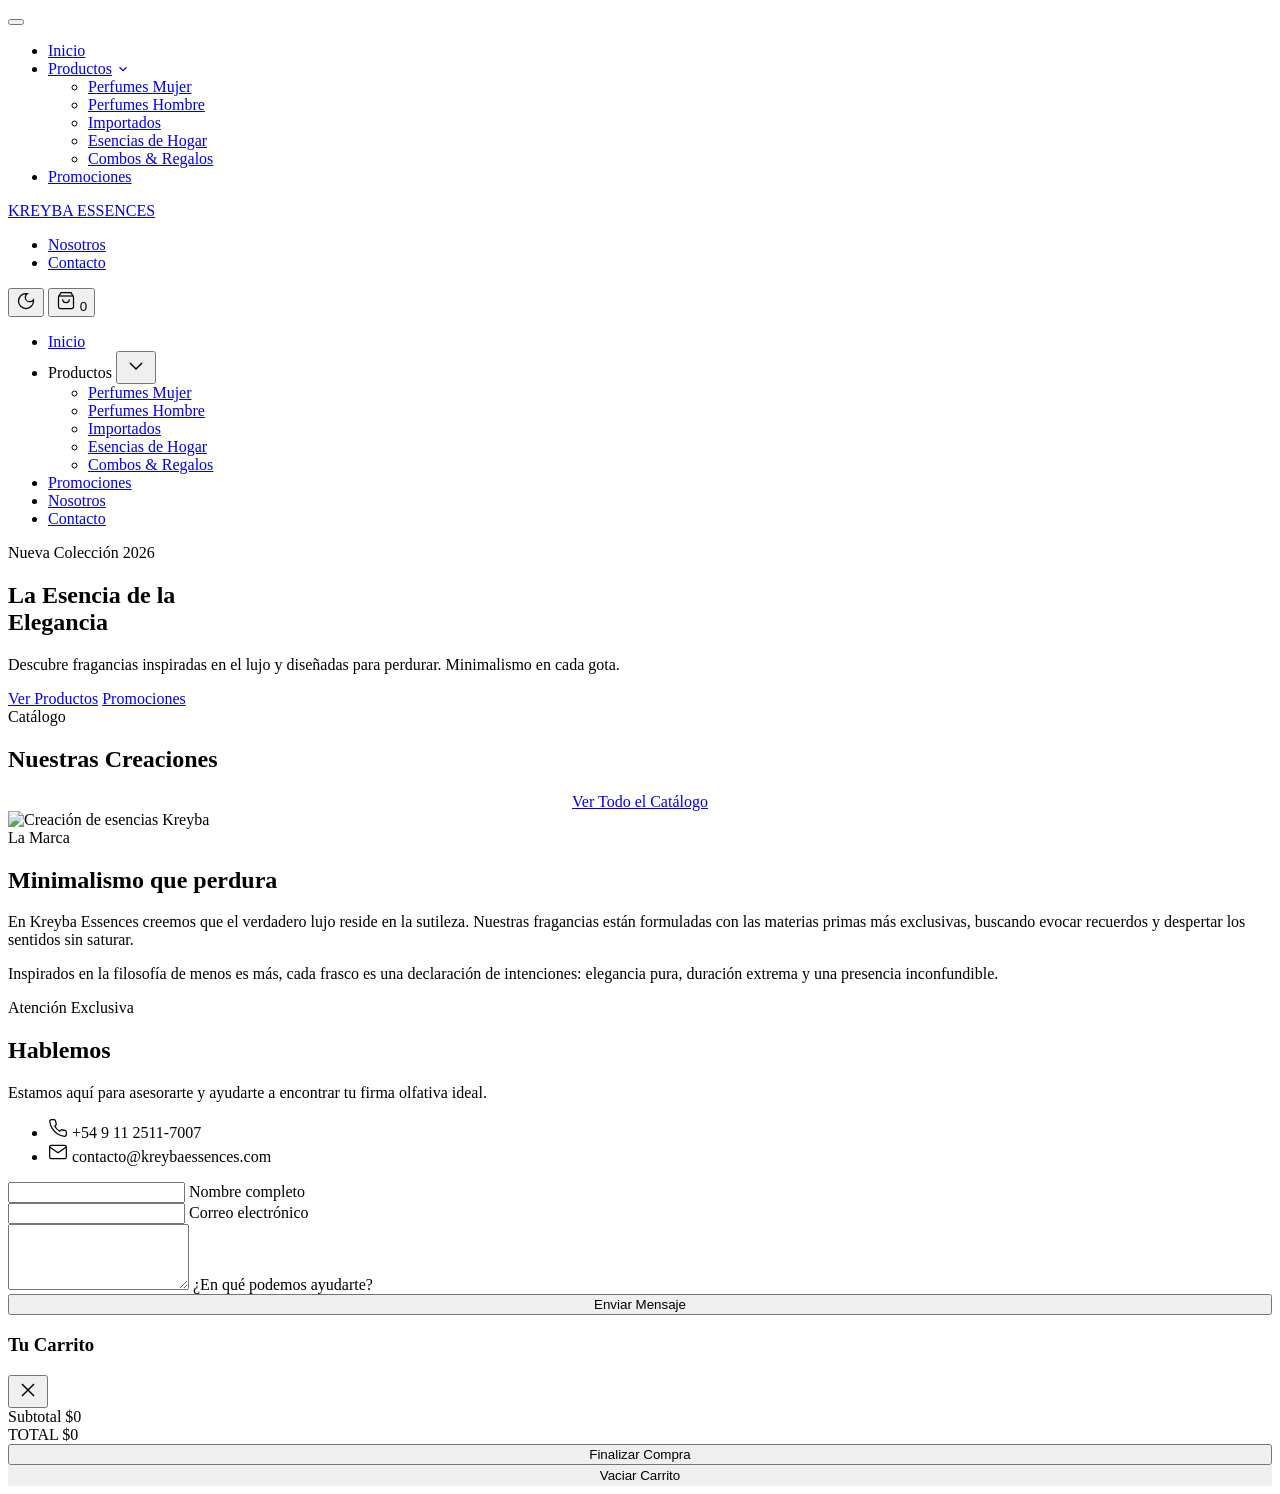
==== commit 0f907e0b: "Fix case sensitivity in CSS file paths and update contact form ID; add cart sidebar structure and sc" ====
--- a/index.html
+++ b/index.html
@@ -4,11 +4,11 @@
   <meta charset="UTF-8">
   <meta name="viewport" content="width=device-width, initial-scale=1.0">
   <title>KREYBA ESSENCES | Tienda Oficial</title>
-  <link rel="stylesheet" href="CSS/base.css">
-  <link rel="stylesheet" href="CSS/layout.css">
-  <link rel="stylesheet" href="CSS/components.css">
-  <link rel="stylesheet" href="CSS/animations.css">
-  <link rel="stylesheet" href="CSS/responsive.css">
+  <link rel="stylesheet" href="css/base.css">
+  <link rel="stylesheet" href="css/layout.css">
+  <link rel="stylesheet" href="css/components.css">
+  <link rel="stylesheet" href="css/animations.css">
+  <link rel="stylesheet" href="css/responsive.css">
 </head>
 <body>
 
@@ -114,9 +114,7 @@
     </a>
   </section>
 
-  <!-- ==============================================
-       SECCIÓN: PRODUCTOS
-       ============================================== -->
+  <!-- SECCIÓN: PRODUCTOS -->
   <section id="productos" class="section-padding bg-alt">
     <div class="container">
       <div class="section-header">
@@ -124,7 +122,6 @@
         <h2 class="section-title">Nuestras Creaciones</h2>
       </div>
       
-      <!-- Grilla donde JS inyectará las Cards Premium -->
       <div id="product-grid" class="product-grid"></div>
       
       <div style="text-align: center; margin-top: var(--spacing-lg);">
@@ -133,13 +130,10 @@
     </div>
   </section>
 
-  <!-- ==============================================
-       SECCIÓN: NOSOTROS
-       ============================================== -->
+  <!-- SECCIÓN: NOSOTROS -->
   <section id="nosotros" class="section-padding">
     <div class="container about-grid">
       <div class="about-image-wrapper">
-        <!-- SOLUCIÓN: Imagen con dominio seguro que no bloquean las extensiones -->
         <img src="https://placehold.co/800x1000/EAE6DF/111111?text=KREYBA\nESSENCES\n(Nosotros)" alt="Creación de esencias Kreyba" class="about-image">
       </div>
       <div class="about-content">
@@ -151,9 +145,7 @@
     </div>
   </section>
 
-  <!-- ==============================================
-       SECCIÓN: CONTACTO
-       ============================================== -->
+  <!-- SECCIÓN: CONTACTO -->
   <section id="contacto" class="section-padding bg-alt">
     <div class="container contact-grid">
       <div class="contact-info">
@@ -164,7 +156,7 @@
         <ul class="contact-list">
           <li>
             <svg viewBox="0 0 24 24" width="20" height="20" stroke="currentColor" stroke-width="1.5" fill="none"><path d="M22 16.92v3a2 2 0 0 1-2.18 2 19.79 19.79 0 0 1-8.63-3.07 19.5 19.5 0 0 1-6-6 19.79 19.79 0 0 1-3.07-8.67A2 2 0 0 1 4.11 2h3a2 2 0 0 1 2 1.72 12.84 12.84 0 0 0 .7 2.81 2 2 0 0 1-.45 2.11L8.09 9.91a16 16 0 0 0 6 6l1.27-1.27a2 2 0 0 1 2.11-.45 12.84 12.84 0 0 0 2.81.7A2 2 0 0 1 22 16.92z"/></svg>
-            <span>+54 9 11 1234-5678</span>
+            <span>+54 9 11 2511-7007</span>
           </li>
           <li>
             <svg viewBox="0 0 24 24" width="20" height="20" stroke="currentColor" stroke-width="1.5" fill="none"><path d="M4 4h16c1.1 0 2 .9 2 2v12c0 1.1-.9 2-2 2H4c-1.1 0-2-.9-2-2V6c0-1.1.9-2 2-2z"/><polyline points="22,6 12,13 2,6"/></svg>
@@ -174,7 +166,8 @@
       </div>
 
       <div class="contact-form-wrapper">
-        <form class="premium-form">
+        <!-- FORMULARIO DE CONTACTO (Con ID para JS) -->
+        <form id="contact-form" class="premium-form">
           <div class="form-group">
             <input type="text" id="name" class="form-input" placeholder=" " required>
             <label for="name" class="form-label">Nombre completo</label>
@@ -193,7 +186,40 @@
     </div>
   </section>
 
-  <script src="JS/components/ui.js"></script>
-  <script src="JS/main.js"></script>
+  <!-- ==============================================
+       PANEL LATERAL DEL CARRITO (OFF-CANVAS)
+       ============================================== -->
+  <div id="cart-overlay" class="cart-overlay">
+    <aside id="cart-sidebar" class="cart-sidebar">
+      <div class="cart-header">
+        <h3 class="cart-title">Tu Carrito</h3>
+        <button id="cart-close" class="action-btn" aria-label="Cerrar carrito">
+          <svg viewBox="0 0 24 24" width="24" height="24" stroke="currentColor" stroke-width="1.5" fill="none"><line x1="18" y1="6" x2="6" y2="18"/><line x1="6" y1="6" x2="18" y2="18"/></svg>
+        </button>
+      </div>
+      
+      <div id="cart-items-container" class="cart-items-container">
+        <!-- Los productos se inyectarán aquí mediante JS -->
+      </div>
+      
+      <div class="cart-footer">
+        <div class="cart-total-row">
+          <span>Subtotal</span>
+          <span id="cart-subtotal">$0</span>
+        </div>
+        <div class="cart-total-row cart-total-final">
+          <span>TOTAL</span>
+          <span id="cart-total">$0</span>
+        </div>
+        <button id="btn-checkout" class="btn btn-primary" style="width: 100%;">Finalizar Compra</button>
+        <button id="btn-empty-cart" class="btn btn-outline" style="width: 100%; margin-top: var(--spacing-sm); border-color: transparent;">Vaciar Carrito</button>
+      </div>
+    </aside>
+  </div>
+
+  <!-- Scripts Módulos -->
+  <script src="js/components/ui.js"></script>
+  <script src="js/components/cart.js"></script>
+  <script src="js/main.js"></script>
 </body>
 </html>
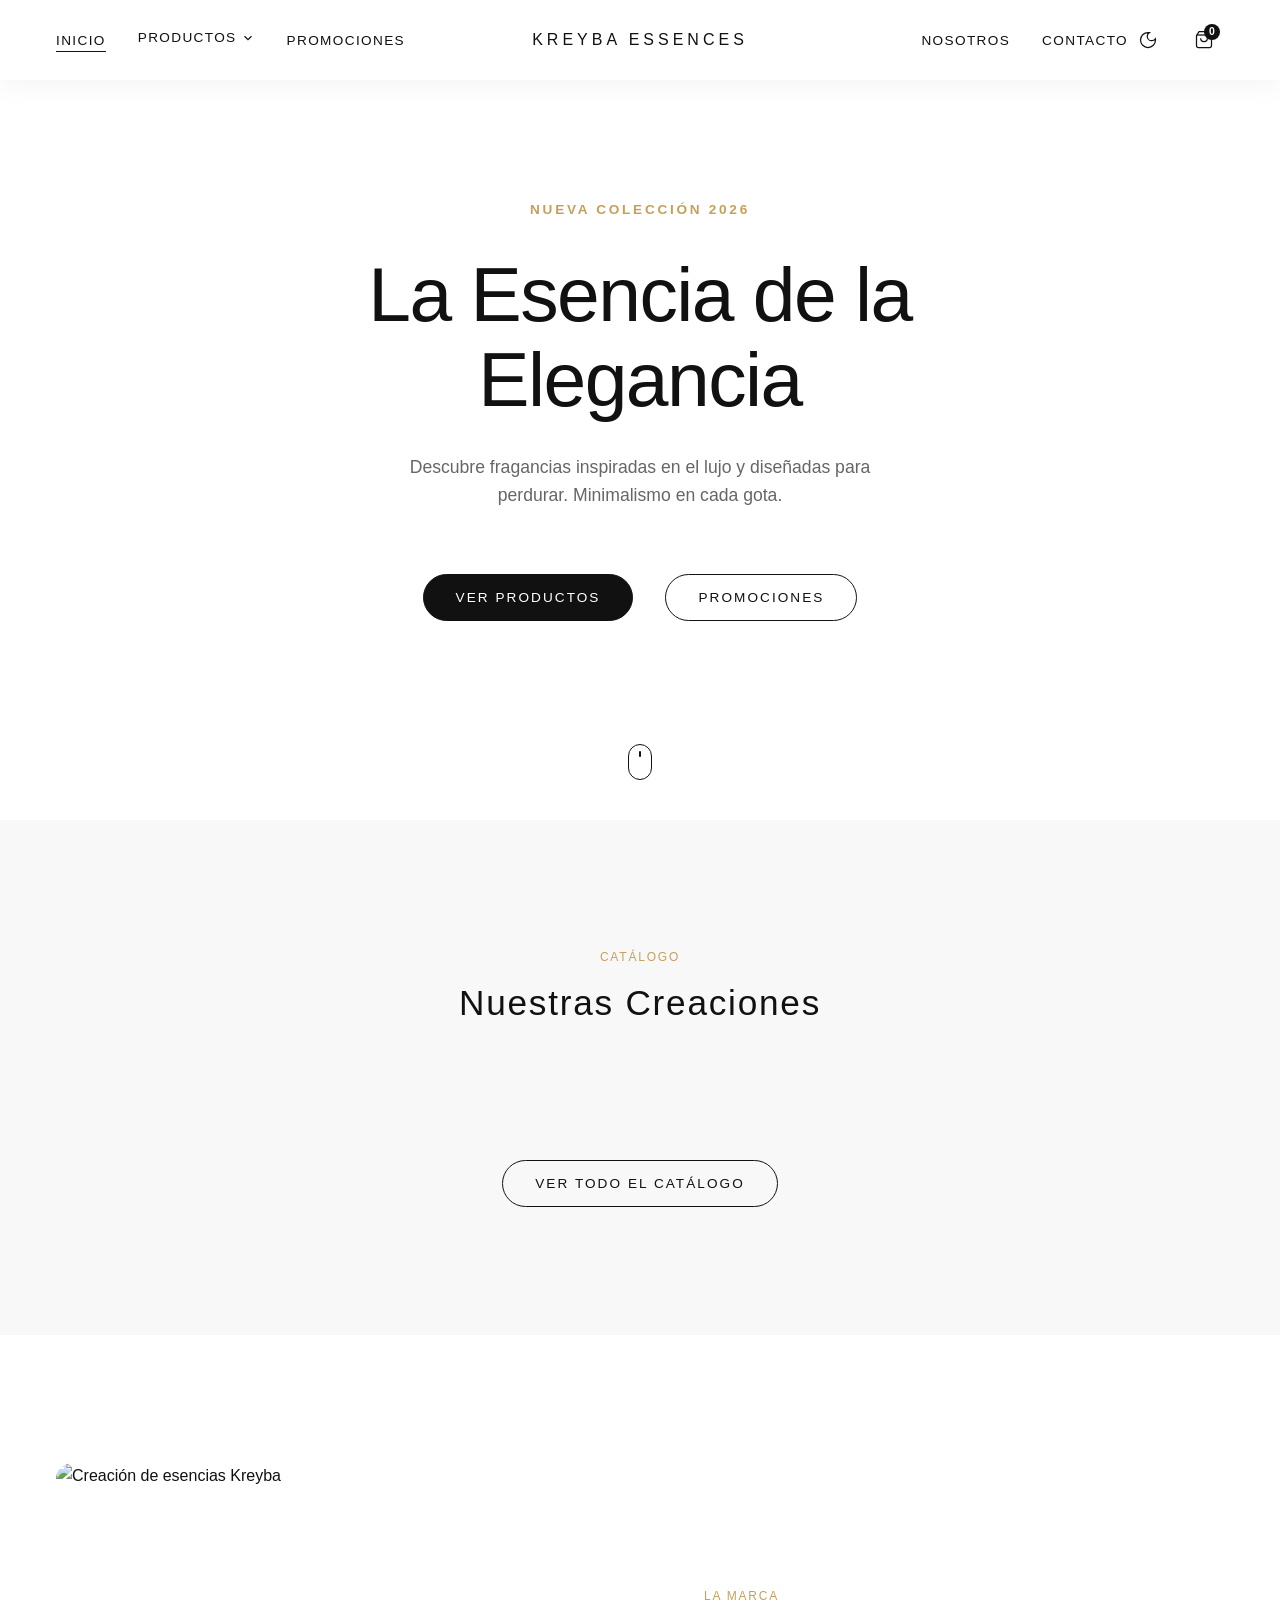
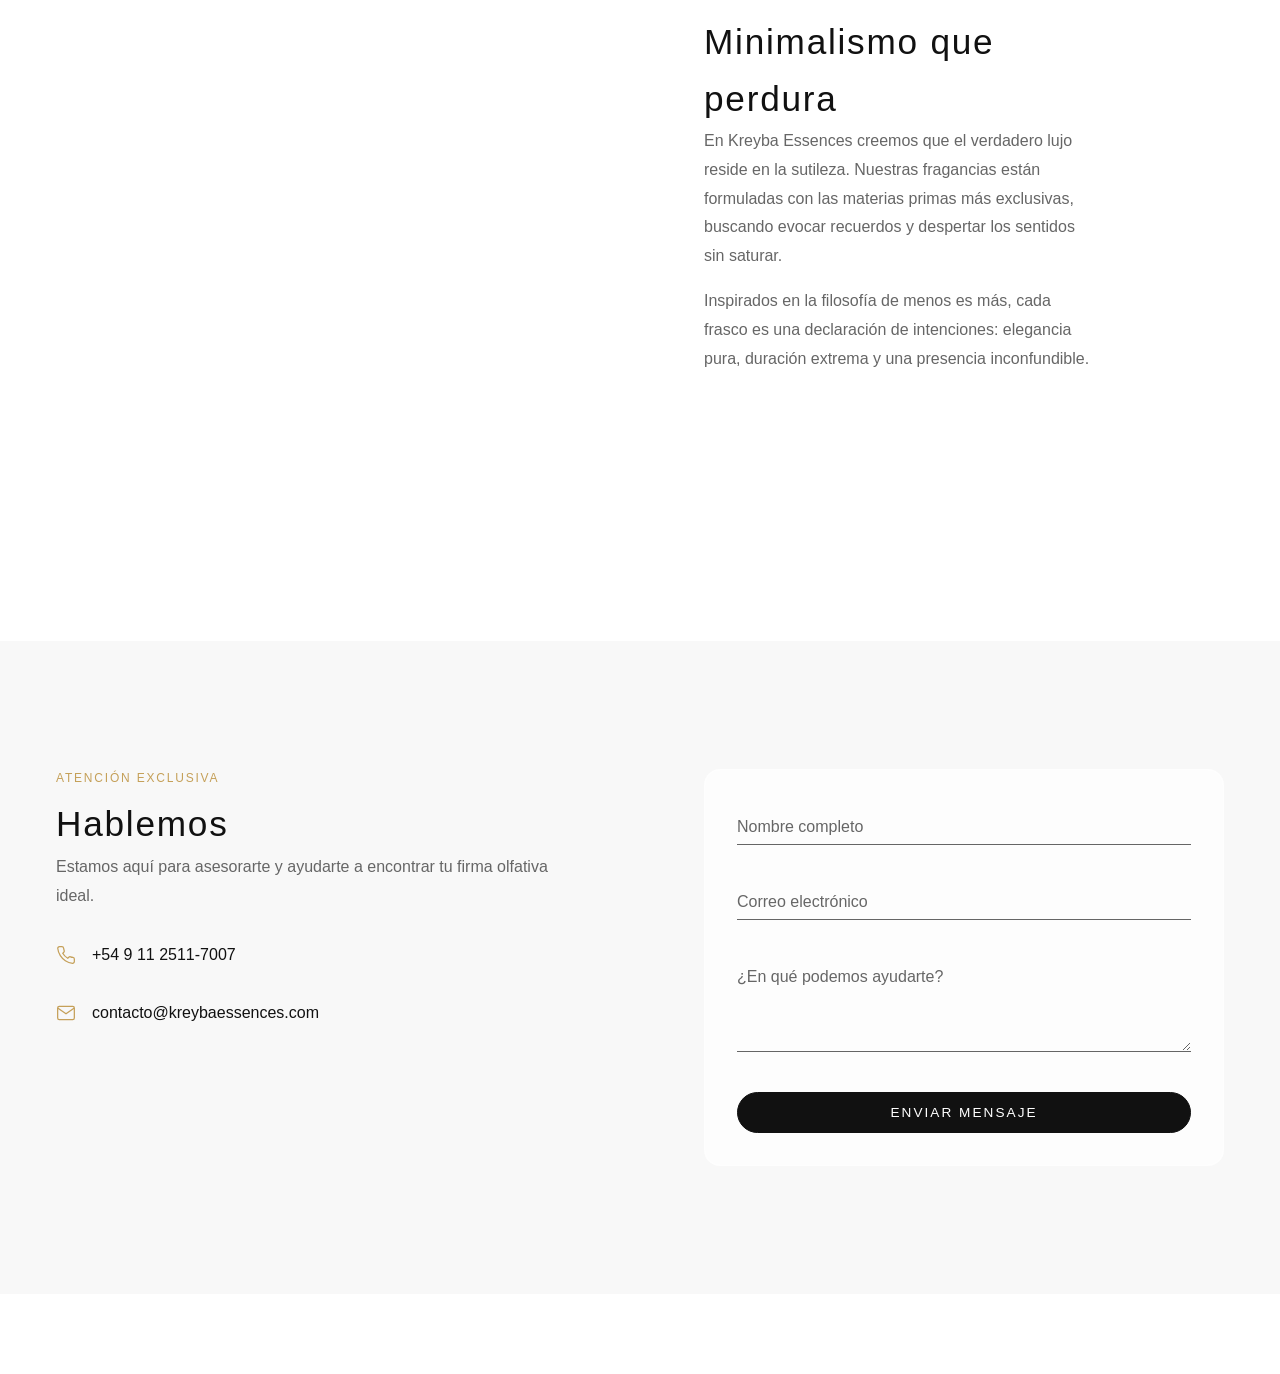
==== commit 4f09ca7a: "Add cart functionality and UI enhancements; update CSS file paths for consistency" ====
--- a/index.html
+++ b/index.html
@@ -4,11 +4,11 @@
   <meta charset="UTF-8">
   <meta name="viewport" content="width=device-width, initial-scale=1.0">
   <title>KREYBA ESSENCES | Tienda Oficial</title>
-  <link rel="stylesheet" href="css/base.css">
-  <link rel="stylesheet" href="css/layout.css">
-  <link rel="stylesheet" href="css/components.css">
-  <link rel="stylesheet" href="css/animations.css">
-  <link rel="stylesheet" href="css/responsive.css">
+  <link rel="stylesheet" href="CSS/base.css">
+  <link rel="stylesheet" href="CSS/layout.css">
+  <link rel="stylesheet" href="CSS/components.css">
+  <link rel="stylesheet" href="CSS/animations.css">
+  <link rel="stylesheet" href="CSS/responsive.css">
 </head>
 <body>
 
@@ -218,8 +218,8 @@
   </div>
 
   <!-- Scripts Módulos -->
-  <script src="js/components/ui.js"></script>
-  <script src="js/components/cart.js"></script>
-  <script src="js/main.js"></script>
+  <script src="JS/components/ui.js"></script>
+  <script src="JS/components/cart.js"></script>
+  <script src="JS/main.js"></script>
 </body>
 </html>
--- a/CSS/base.css
+++ b/CSS/base.css
@@ -0,0 +1,127 @@
+/* ==========================================================================
+   KREYBA ESSENCES - Variables Globales y Reset
+   ========================================================================== */
+
+:root {
+  /* --- PALETA DE COLORES (Light Mode Default) --- */
+  /* Colores Base */
+  --color-bg: #FFFFFF;
+  --color-bg-alt: #F8F8F8; /* Gris muy claro para contrastes suaves */
+  --color-text: #111111; /* Negro suave, más elegante que un #000 puro */
+  --color-text-muted: #666666; /* Gris oscuro para textos secundarios */
+  
+  /* Colores de Acento y Detalles Premium */
+  --color-champagne: #F2EBE5;
+  --color-gold-mate: #C5A059;
+  --color-beige: #EAE6DF;
+  
+  /* --- EFECTOS GLASSMORPHISM --- */
+  --glass-bg: rgba(255, 255, 255, 0.75);
+  --glass-border: rgba(255, 255, 255, 0.3);
+  --glass-blur: blur(16px);
+  --glass-shadow: 0 4px 30px rgba(0, 0, 0, 0.05);
+
+  /* --- SOMBRAS (Soft Shadows) --- */
+  --shadow-soft: 0 8px 30px rgba(0, 0, 0, 0.04);
+  --shadow-hover: 0 12px 40px rgba(0, 0, 0, 0.08);
+
+  /* --- TIPOGRAFÍA --- */
+  /* Utilizaremos una pila sans-serif limpia temporalmente. 
+     Más adelante integraremos fuentes premium (ej. Inter o un mix con una serif elegante para títulos). */
+  --font-primary: 'Helvetica Neue', -apple-system, BlinkMacSystemFont, 'Segoe UI', Roboto, sans-serif;
+  
+  /* --- ESPACIADOS Y LAYOUT (Minimalismo) --- */
+  --container-max: 1200px;
+  --spacing-xs: 0.5rem;   /* 8px */
+  --spacing-sm: 1rem;     /* 16px */
+  --spacing-md: 2rem;     /* 32px */
+  --spacing-lg: 4rem;     /* 64px */
+  --spacing-xl: 8rem;     /* 128px - Para el "espacio en blanco" vital del minimalismo */
+
+  /* --- BORDES Y ANIMACIONES --- */
+  --radius-sm: 4px;
+  --radius-md: 8px;
+  --radius-lg: 16px; /* Bordes suaves estilo Apple */
+  --transition-base: all 300ms ease; /* Los 300ms exactos que solicitaste */
+  --transition-smooth: all 500ms cubic-bezier(0.25, 1, 0.5, 1); /* Para slides y revelados */
+}
+
+/* --- MODO OSCURO (Premium Add-on) --- */
+[data-theme="dark"] {
+  --color-bg: #0A0A0A;
+  --color-bg-alt: #141414;
+  --color-text: #F5F5F5;
+  --color-text-muted: #A0A0A0;
+  
+  --color-champagne: #2A2520; /* Adaptación sutil para modo oscuro */
+  --color-gold-mate: #B38E47;
+  --color-beige: #1E1C1A;
+  
+  --glass-bg: rgba(10, 10, 10, 0.65);
+  --glass-border: rgba(255, 255, 255, 0.05);
+  --glass-shadow: 0 4px 30px rgba(0, 0, 0, 0.5);
+
+  --shadow-soft: 0 8px 30px rgba(0, 0, 0, 0.6);
+  --shadow-hover: 0 12px 40px rgba(0, 0, 0, 0.8);
+}
+
+/* ==========================================================================
+   RESET CSS GLOBAL
+   ========================================================================== */
+
+*, *::before, *::after {
+  box-sizing: border-box;
+  margin: 0;
+  padding: 0;
+}
+
+html {
+  font-size: 16px;
+  scroll-behavior: smooth; /* Scroll suave nativo */
+}
+
+body {
+  font-family: var(--font-primary);
+  background-color: var(--color-bg);
+  color: var(--color-text);
+  line-height: 1.6;
+  -webkit-font-smoothing: antialiased; /* Suavizado de fuentes en Mac/iOS */
+  -moz-osx-font-smoothing: grayscale;
+  transition: background-color var(--transition-base), color var(--transition-base); /* Transición suave al cambiar de modo */
+  overflow-x: hidden; /* Evita scroll horizontal accidental */
+}
+
+a {
+  text-decoration: none;
+  color: inherit;
+  transition: var(--transition-base);
+}
+
+ul, ol {
+  list-style: none;
+}
+
+button, input, select, textarea {
+  font-family: inherit;
+  border: none;
+  background: none; 
+  outline: none;
+}
+
+button {
+  cursor: pointer;
+}
+
+img, picture, svg {
+  max-width: 100%;
+  height: auto;
+  display: block;
+}
+
+/* Utilidad base para contenedores */
+.container {
+  width: 100%;
+  max-width: var(--container-max);
+  margin: 0 auto;
+  padding: 0 var(--spacing-sm);
+}
--- a/CSS/layout.css
+++ b/CSS/layout.css
@@ -0,0 +1,256 @@
+/* ==========================================================================
+   KREYBA ESSENCES - Estructura de Layout (Header, Secciones, Navegación)
+   ========================================================================== */
+
+/* --- BARRA DE PROGRESO DE SCROLL --- */
+.scroll-progress-bar {
+  position: fixed;
+  top: 0; left: 0; width: 0%; height: 2px;
+  background-color: var(--color-gold-mate);
+  z-index: 1001; transition: width 50ms linear;
+}
+
+/* --- HEADER BASE & GLASSMORPHISM --- */
+.main-header {
+  position: fixed; top: 0; left: 0; width: 100%; height: 80px;
+  background-color: var(--glass-bg);
+  backdrop-filter: var(--glass-blur); -webkit-backdrop-filter: var(--glass-blur);
+  border-bottom: 1px solid var(--glass-border);
+  box-shadow: var(--glass-shadow); z-index: 1000;
+  transition: height var(--transition-base), background-color var(--transition-base), box-shadow var(--transition-base);
+}
+
+.main-header.scrolled {
+  height: 60px; background-color: rgba(255, 255, 255, 0.85); box-shadow: var(--shadow-soft);
+}
+
+[data-theme="dark"] .main-header.scrolled {
+  background-color: rgba(10, 10, 10, 0.80);
+}
+
+.header-container { display: flex; align-items: center; justify-content: space-between; height: 100%; }
+.header-left, .header-right { flex: 1; display: flex; align-items: center; }
+.header-right { justify-content: flex-end; }
+.header-center { flex: 0 0 auto; text-align: center; }
+
+.logo-text {
+  font-size: 1; font-weight: 500; letter-spacing: 0.25em;
+  text-transform: uppercase; color: var(--color-text);
+}
+
+.header-actions { display: flex; align-items: center; gap: var(--spacing-sm); }
+.action-btn {
+  display: flex; align-items: center; justify-content: center;
+  width: 40px; height: 40px; border-radius: 50%; color: var(--color-text);
+  position: relative; transition: var(--transition-base);
+}
+.action-btn:hover { background-color: var(--color-bg-alt); }
+
+.cart-badge {
+  position: absolute; top: 4px; right: 4px;
+  background-color: var(--color-text); color: var(--color-bg);
+  font-size: 0.65rem; font-weight: 600; min-width: 16px; height: 16px;
+  border-radius: 50%; display: flex; align-items: center; justify-content: center; padding: 0 4px;
+}
+
+/* --- MENÚ HAMBURGUESA INTERFAZ MOBILE --- */
+.menu-toggle {
+  display: flex; flex-direction: column; justify-content: space-between;
+  width: 24px; height: 16px; z-index: 1010; position: relative;
+}
+.hamburger-line {
+  width: 100%; height: 1.5px; background-color: var(--color-text);
+  transition: transform 0.3s ease, opacity 0.3s ease; transform-origin: center;
+}
+.menu-toggle.is-active .hamburger-line:nth-child(1) { transform: translateY(7px) rotate(45deg); }
+.menu-toggle.is-active .hamburger-line:nth-child(2) { opacity: 0; }
+.menu-toggle.is-active .hamburger-line:nth-child(3) { transform: translateY(-7.5px) rotate(-45deg); }
+
+/* --- OVERLAY MENÚ MOBILE FULLSCREEN --- */
+.mobile-menu-overlay {
+  position: fixed; 
+  top: 0; 
+  left: 0; 
+  width: 100%; 
+  height: 100vh;
+  background-color: var(--color-bg); 
+  z-index: 999;
+  
+  /* CAMBIO CLAVE: Usamos flex column sin centrado forzado para permitir scroll nativo */
+  display: flex; 
+  flex-direction: column;
+  overflow-y: auto; 
+  -webkit-overflow-scrolling: touch; /* Scroll suave nativo en iOS */
+  
+  opacity: 0; 
+  visibility: hidden; 
+  transition: opacity 0.4s ease, visibility 0.4s; 
+}
+
+.mobile-menu-overlay.active { 
+  opacity: 1; 
+  visibility: visible; 
+}
+
+.mobile-menu-content { 
+  width: 100%; 
+  /* CAMBIO CLAVE: Centra el contenido si sobra espacio, pero permite scrollear si falta */
+  margin: auto 0; 
+  padding: 120px var(--spacing-md); 
+}
+
+.mobile-nav-list { 
+  text-align: center; 
+  display: flex; 
+  flex-direction: column; 
+  gap: var(--spacing-md); 
+}
+
+.mobile-nav-link-wrapper { 
+  display: flex; 
+  align-items: center; 
+  justify-content: center; 
+  gap: var(--spacing-xs); 
+  cursor: pointer; 
+}
+
+.mobile-nav-link {
+  font-size: 2rem; 
+  font-weight: 300; 
+  text-transform: uppercase; 
+  letter-spacing: 0.15em;
+  opacity: 0; 
+  transform: translateY(20px); 
+  transition: opacity 0.4s ease, transform 0.4s ease;
+}
+
+/* Acordeón Mobile */
+.mobile-submenu-list {
+  max-height: 0; 
+  overflow: hidden; 
+  display: flex; 
+  flex-direction: column;
+  gap: 0; 
+  margin-top: 0; 
+  opacity: 0; 
+  transition: all 0.4s cubic-bezier(0.25, 1, 0.5, 1);
+}
+
+.mobile-submenu-list.expanded { 
+  overflow-y: scroll;
+  margin-top: var(--spacing-md); 
+  gap: var(--spacing-sm); 
+  opacity: 1; 
+}
+
+.mobile-sub-link {
+  font-size: 1.1rem; 
+  color: var(--color-text-muted); 
+  text-transform: uppercase;
+  letter-spacing: 0.1em; 
+  transition: color var(--transition-base); 
+  display: block;
+}
+
+.mobile-sub-link:hover { 
+  color: var(--color-gold-mate); 
+}
+
+/* Animación en cascada del menú mobile */
+.mobile-menu-overlay.active .mobile-nav-link, 
+.mobile-menu-overlay.active .mobile-nav-link-wrapper { opacity: 1; transform: translateY(0); }
+.mobile-nav-list > li:nth-child(1) { transition-delay: 0.1s; }
+.mobile-nav-list > li:nth-child(2) { transition-delay: 0.2s; }
+.mobile-nav-list > li:nth-child(3) { transition-delay: 0.3s; }
+.mobile-nav-list > li:nth-child(4) { transition-delay: 0.4s; }
+.mobile-nav-list > li:nth-child(5) { transition-delay: 0.5s; }
+
+/* --- RESPONSIVE: DESKTOP NAV --- */
+.desktop-nav { display: none; }
+
+@media (min-width: 768px) {
+  .menu-toggle { display: none; }
+  .desktop-nav { display: block; }
+  .nav-list { display: flex; gap: var(--spacing-md); align-items: center; }
+  .nav-link { font-size: 0.85rem; text-transform: uppercase; letter-spacing: 0.1em; position: relative; padding-bottom: 4px; font-weight: 500; }
+  
+  .nav-link::after { content: ''; position: absolute; bottom: 0; left: 0; width: 0; height: 1px; background-color: var(--color-text); transition: width var(--transition-smooth); }
+  .nav-link:hover::after, .nav-link.active::after { width: 100%; }
+
+  .nav-item-dropdown { position: relative; padding-bottom: 10px; margin-bottom: -10px; }
+  .dropdown-menu {
+    position: absolute; top: 100%; left: 50%; transform: translateX(-50%) translateY(15px);
+    background-color: var(--glass-bg); backdrop-filter: var(--glass-blur); -webkit-backdrop-filter: var(--glass-blur);
+    border: 1px solid var(--glass-border); border-radius: var(--radius-md); box-shadow: var(--shadow-hover);
+    padding: var(--spacing-sm) 0; min-width: 220px; opacity: 0; visibility: hidden; transition: all 0.3s cubic-bezier(0.25, 1, 0.5, 1); z-index: 1000;
+  }
+  .dropdown-menu::before {
+    content: ''; position: absolute; top: -6px; left: 50%; transform: translateX(-50%) rotate(45deg);
+    width: 12px; height: 12px; background-color: var(--color-bg); border-top: 1px solid var(--glass-border); border-left: 1px solid var(--glass-border);
+  }
+  .nav-item-dropdown:hover .dropdown-menu { opacity: 1; visibility: visible; transform: translateX(-50%) translateY(0); }
+  .dropdown-menu li { padding: 0; }
+  .dropdown-menu li a {
+    display: block; padding: var(--spacing-xs) var(--spacing-md); color: var(--color-text);
+    font-size: 0.80rem; text-transform: uppercase; letter-spacing: 0.1em; transition: background-color var(--transition-base), color var(--transition-base);
+  }
+  .dropdown-menu li a:hover { background-color: var(--color-bg-alt); color: var(--color-gold-mate); }
+}
+
+/* ==========================================================================
+   SECCIONES Y GRILLAS GLOBALES
+   ========================================================================== */
+
+/* Hero Section */
+.hero-section {
+  position: relative; width: 100%; height: 100vh; min-height: 600px;
+  display: flex; align-items: center; justify-content: center; text-align: center;
+  background-image: url('https://images.unsplash.com/photo-1594035910387-fea47794261f?auto=format&fit=crop&q=80&w=2000');
+  background-size: cover; background-position: center; background-attachment: fixed;
+  margin-top: -80px; padding-top: 80px;
+}
+.hero-overlay {
+  position: absolute; top: 0; left: 0; width: 100%; height: 100%;
+  background: linear-gradient(to bottom, rgba(255, 255, 255, 0.4) 0%, rgba(255, 255, 255, 0.9) 100%); z-index: 1;
+}
+[data-theme="dark"] .hero-overlay { background: linear-gradient(to bottom, rgba(10, 10, 10, 0.6) 0%, rgba(10, 10, 10, 0.95) 100%); }
+.hero-content { position: relative; z-index: 2; max-width: 800px; padding: 0 var(--spacing-md); }
+.hero-subtitle { display: block; font-size: 0.85rem; text-transform: uppercase; letter-spacing: 0.2em; color: var(--color-gold-mate); margin-bottom: var(--spacing-md); font-weight: 600; }
+.hero-title { font-size: clamp(3rem, 6vw, 5rem); font-weight: 300; line-height: 1.1; letter-spacing: -0.02em; margin-bottom: var(--spacing-md); color: var(--color-text); }
+.hero-description { font-size: 1.1rem; color: var(--color-text-muted); max-width: 500px; margin: 0 auto var(--spacing-lg) auto; }
+.hero-actions { display: flex; gap: var(--spacing-md); justify-content: center; flex-wrap: wrap; }
+.scroll-indicator { position: absolute; bottom: 40px; left: 50%; transform: translateX(-50%); z-index: 2; display: flex; justify-content: center; }
+.mouse { width: 24px; height: 36px; border: 1.5px solid var(--color-text); border-radius: 12px; display: flex; justify-content: center; padding-top: 6px; }
+.wheel { width: 2px; height: 6px; background-color: var(--color-text); border-radius: 2px; animation: mouseWheelBounce 2s infinite ease-in-out; }
+
+/* Espaciado de Secciones Generales y Compensación de Scroll */
+.section-padding { 
+  padding: var(--spacing-xl) 0; 
+  scroll-margin-top: 100px; /* Evita que el header fijo tape el título al navegar */
+}
+.bg-alt { background-color: var(--color-bg-alt); }
+
+/* Títulos de sección */
+.section-header { text-align: center; margin-bottom: var(--spacing-lg); }
+.section-subtitle { font-size: 0.75rem; text-transform: uppercase; letter-spacing: 0.15em; color: var(--color-gold-mate); display: block; margin-bottom: var(--spacing-xs); }
+.section-title { font-size: 2.2rem; font-weight: 300; letter-spacing: 0.05em; color: var(--color-text); }
+
+/* Grilla de Nosotros */
+.about-grid { display: grid; grid-template-columns: 1fr; gap: var(--spacing-lg); align-items: center; }
+.about-image-wrapper { width: 100%; border-radius: var(--radius-lg); overflow: hidden; }
+.about-image { width: 100%; aspect-ratio: 4/5; object-fit: cover; transition: transform 0.5s ease; }
+.about-image:hover { transform: scale(1.03); }
+.about-text { color: var(--color-text-muted); font-size: 1rem; margin-bottom: var(--spacing-sm); line-height: 1.8; }
+
+/* Grilla de Contacto */
+.contact-grid { display: grid; grid-template-columns: 1fr; gap: var(--spacing-lg); }
+.contact-list { display: flex; flex-direction: column; gap: var(--spacing-md); margin-top: var(--spacing-md); }
+.contact-list li { display: flex; align-items: center; gap: var(--spacing-sm); color: var(--color-text); font-size: 1rem; font-weight: 500; }
+.contact-list svg { color: var(--color-gold-mate); }
+
+/* Responsive Grids */
+@media (min-width: 992px) {
+  .about-grid { grid-template-columns: 1fr 1fr; gap: var(--spacing-xl); }
+  .contact-grid { grid-template-columns: 1fr 1fr; gap: var(--spacing-xl); }
+  .about-content { padding-right: var(--spacing-xl); }
+}
--- a/CSS/components.css
+++ b/CSS/components.css
@@ -0,0 +1,93 @@
+/* ==========================================================================
+   KREYBA ESSENCES - Componentes UI (Botones, Cards, Inputs, Carrito)
+   ========================================================================== */
+
+/* --- BOTONES PREMIUM --- */
+.btn {
+  display: inline-flex; align-items: center; justify-content: center;
+  padding: 12px 32px; font-size: 0.85rem; font-weight: 500;
+  text-transform: uppercase; letter-spacing: 0.15em;
+  border-radius: 50px; transition: all 0.4s cubic-bezier(0.25, 1, 0.5, 1);
+  cursor: pointer; text-decoration: none;
+}
+.btn-primary { background-color: var(--color-text); color: var(--color-bg); border: 1px solid var(--color-text); }
+.btn-primary:hover { background-color: transparent; color: var(--color-text); transform: translateY(-2px); box-shadow: var(--shadow-soft); }
+.btn-outline { background-color: transparent; color: var(--color-text); border: 1px solid var(--color-text); }
+.btn-outline:hover { background-color: var(--color-text); color: var(--color-bg); transform: translateY(-2px); }
+
+/* --- PRODUCT CARDS --- */
+.product-grid { display: grid; grid-template-columns: repeat(auto-fill, minmax(280px, 1fr)); gap: var(--spacing-md); }
+.product-card { position: relative; display: flex; flex-direction: column; background-color: transparent; transition: transform var(--transition-base); cursor: pointer; }
+.product-card:hover { transform: translateY(-5px); }
+
+.product-image-container { position: relative; width: 100%; aspect-ratio: 3 / 4; overflow: hidden; border-radius: var(--radius-md); background-color: var(--glass-bg); margin-bottom: var(--spacing-sm); }
+.product-img { width: 100%; height: 100%; object-fit: cover; transition: transform 0.8s cubic-bezier(0.25, 1, 0.5, 1); }
+.product-card:hover .product-img { transform: scale(1.05); }
+
+.badges-container { position: absolute; top: 10px; left: 10px; display: flex; flex-direction: column; gap: 4px; z-index: 2; }
+.badge { background-color: var(--glass-bg); backdrop-filter: var(--glass-blur); color: var(--color-text); font-size: 0.65rem; font-weight: 600; text-transform: uppercase; letter-spacing: 0.1em; padding: 4px 8px; border-radius: 2px; border: 1px solid var(--glass-border); }
+
+.product-info { display: flex; flex-direction: column; align-items: center; text-align: center; }
+.product-category { font-size: 0.70rem; text-transform: uppercase; letter-spacing: 0.15em; color: var(--color-gold-mate); margin-bottom: 4px; }
+.product-name { font-size: 1.25rem; font-weight: 400; color: var(--color-text); margin-bottom: 4px; }
+.product-inspiration { font-size: 0.80rem; color: var(--color-text-muted); margin-bottom: var(--spacing-sm); }
+.product-price { font-size: 1.1rem; font-weight: 500; color: var(--color-text); margin-bottom: var(--spacing-sm); }
+
+.btn-add-cart { width: 100%; padding: 10px; background-color: transparent; color: var(--color-text); border: 1px solid var(--color-text); border-radius: 50px; font-size: 0.75rem; font-weight: 500; text-transform: uppercase; letter-spacing: 0.1em; cursor: pointer; transition: all var(--transition-base); }
+.btn-add-cart:hover { background-color: var(--color-text); color: var(--color-bg); }
+
+/* --- FORMULARIOS PREMIUM (FLOATING LABELS) --- */
+.premium-form { display: flex; flex-direction: column; gap: var(--spacing-md); background-color: var(--glass-bg); padding: var(--spacing-md); border-radius: var(--radius-lg); border: 1px solid var(--glass-border); }
+.form-group { position: relative; width: 100%; }
+.form-input { width: 100%; padding: 12px 0; font-size: 1rem; color: var(--color-text); background-color: transparent; border: none; border-bottom: 1px solid var(--color-text-muted); transition: border-color var(--transition-base); }
+.form-input:-webkit-autofill { -webkit-box-shadow: 0 0 0 30px var(--color-bg) inset; -webkit-text-fill-color: var(--color-text); }
+.form-input:focus { outline: none; border-bottom-color: var(--color-text); }
+.form-label { position: absolute; top: 12px; left: 0; font-size: 1rem; color: var(--color-text-muted); pointer-events: none; transition: all 0.3s ease; }
+.form-input:focus ~ .form-label, .form-input:not(:placeholder-shown) ~ .form-label { top: -12px; font-size: 0.75rem; color: var(--color-text); letter-spacing: 0.05em; text-transform: uppercase; }
+textarea.form-input { resize: vertical; min-height: 100px; }
+
+/* ==========================================================================
+   PANEL LATERAL DEL CARRITO (OFF-CANVAS)
+   ========================================================================== */
+.cart-overlay {
+  position: fixed; top: 0; left: 0; width: 100%; height: 100dvh;
+  background-color: rgba(0, 0, 0, 0.4); backdrop-filter: blur(4px); -webkit-backdrop-filter: blur(4px);
+  z-index: 1050; opacity: 0; visibility: hidden; transition: opacity 0.4s ease, visibility 0.4s;
+}
+.cart-overlay.active { opacity: 1; visibility: visible; }
+
+.cart-sidebar {
+  position: absolute; top: 0; right: 0; width: 100%; max-width: 400px; height: 100%;
+  background-color: var(--color-bg); box-shadow: -5px 0 30px rgba(0,0,0,0.1);
+  display: flex; flex-direction: column; transform: translateX(100%);
+  transition: transform 0.5s cubic-bezier(0.25, 1, 0.5, 1);
+}
+.cart-overlay.active .cart-sidebar { transform: translateX(0); }
+[data-theme="dark"] .cart-sidebar { border-left: 1px solid var(--glass-border); }
+
+.cart-header {
+  display: flex; align-items: center; justify-content: space-between;
+  padding: var(--spacing-md); border-bottom: 1px solid var(--glass-border);
+}
+.cart-title { font-size: 1.2rem; font-weight: 300; text-transform: uppercase; letter-spacing: 0.1em; color: var(--color-text); }
+
+.cart-items-container { flex: 1; overflow-y: auto; padding: var(--spacing-md); display: flex; flex-direction: column; gap: var(--spacing-md); }
+.empty-cart-msg { text-align: center; color: var(--color-text-muted); font-size: 0.9rem; margin-top: var(--spacing-lg); }
+
+.cart-item { display: flex; gap: var(--spacing-sm); padding-bottom: var(--spacing-sm); border-bottom: 1px solid var(--glass-border); }
+.cart-item-img { width: 70px; height: 90px; object-fit: cover; border-radius: var(--radius-sm); }
+.cart-item-details { flex: 1; display: flex; flex-direction: column; justify-content: space-between; }
+.cart-item-title { font-size: 0.9rem; font-weight: 500; color: var(--color-text); }
+.cart-item-price { font-size: 0.9rem; color: var(--color-gold-mate); }
+
+.cart-item-actions { display: flex; align-items: center; justify-content: space-between; margin-top: 8px; }
+.qty-selector { display: flex; align-items: center; border: 1px solid var(--glass-border); border-radius: 50px; overflow: hidden; }
+.qty-btn { width: 28px; height: 28px; display: flex; align-items: center; justify-content: center; background: transparent; color: var(--color-text); font-size: 1.2rem; cursor: pointer; transition: background 0.3s; }
+.qty-btn:hover { background-color: var(--color-bg-alt); }
+.qty-value { font-size: 0.85rem; width: 24px; text-align: center; font-weight: 500; color: var(--color-text); }
+.remove-btn { color: var(--color-text-muted); font-size: 0.75rem; text-transform: uppercase; cursor: pointer; border-bottom: 1px solid transparent; transition: all 0.3s; }
+.remove-btn:hover { color: #d9534f; border-color: #d9534f; }
+
+.cart-footer { padding: var(--spacing-md); border-top: 1px solid var(--glass-border); background-color: var(--glass-bg); }
+.cart-total-row { display: flex; justify-content: space-between; font-size: 0.9rem; color: var(--color-text-muted); margin-bottom: var(--spacing-xs); text-transform: uppercase; letter-spacing: 0.05em;}
+.cart-total-final { font-size: 1.2rem; font-weight: 500; color: var(--color-text); margin-bottom: var(--spacing-md); }
--- a/CSS/animations.css
+++ b/CSS/animations.css
@@ -0,0 +1,36 @@
+/* ==========================================================================
+   KREYBA ESSENCES - Animaciones y Keyframes
+   ========================================================================== */
+
+/* --- ENTRADAS SUAVES (FADE + SLIDE UP) --- */
+@keyframes slideUpFade {
+  from {
+    opacity: 0;
+    transform: translateY(30px);
+  }
+  to {
+    opacity: 1;
+    transform: translateY(0);
+  }
+}
+
+.slide-up-1 { animation: slideUpFade 1s cubic-bezier(0.16, 1, 0.3, 1) 0.1s both; }
+.slide-up-2 { animation: slideUpFade 1s cubic-bezier(0.16, 1, 0.3, 1) 0.3s both; }
+.slide-up-3 { animation: slideUpFade 1s cubic-bezier(0.16, 1, 0.3, 1) 0.5s both; }
+.slide-up-4 { animation: slideUpFade 1s cubic-bezier(0.16, 1, 0.3, 1) 0.7s both; }
+
+@keyframes fadeIn {
+  from { opacity: 0; }
+  to { opacity: 1; }
+}
+
+.fade-in-delayed {
+  animation: fadeIn 1s ease 1.5s both;
+}
+
+/* --- ANIMACIÓN DEL INDICADOR DE SCROLL --- */
+@keyframes mouseWheelBounce {
+  0%, 20%, 50%, 80%, 100% { transform: translateY(0); opacity: 1; }
+  40% { transform: translateY(6px); opacity: 0.5; }
+  60% { transform: translateY(3px); opacity: 0.8; }
+}
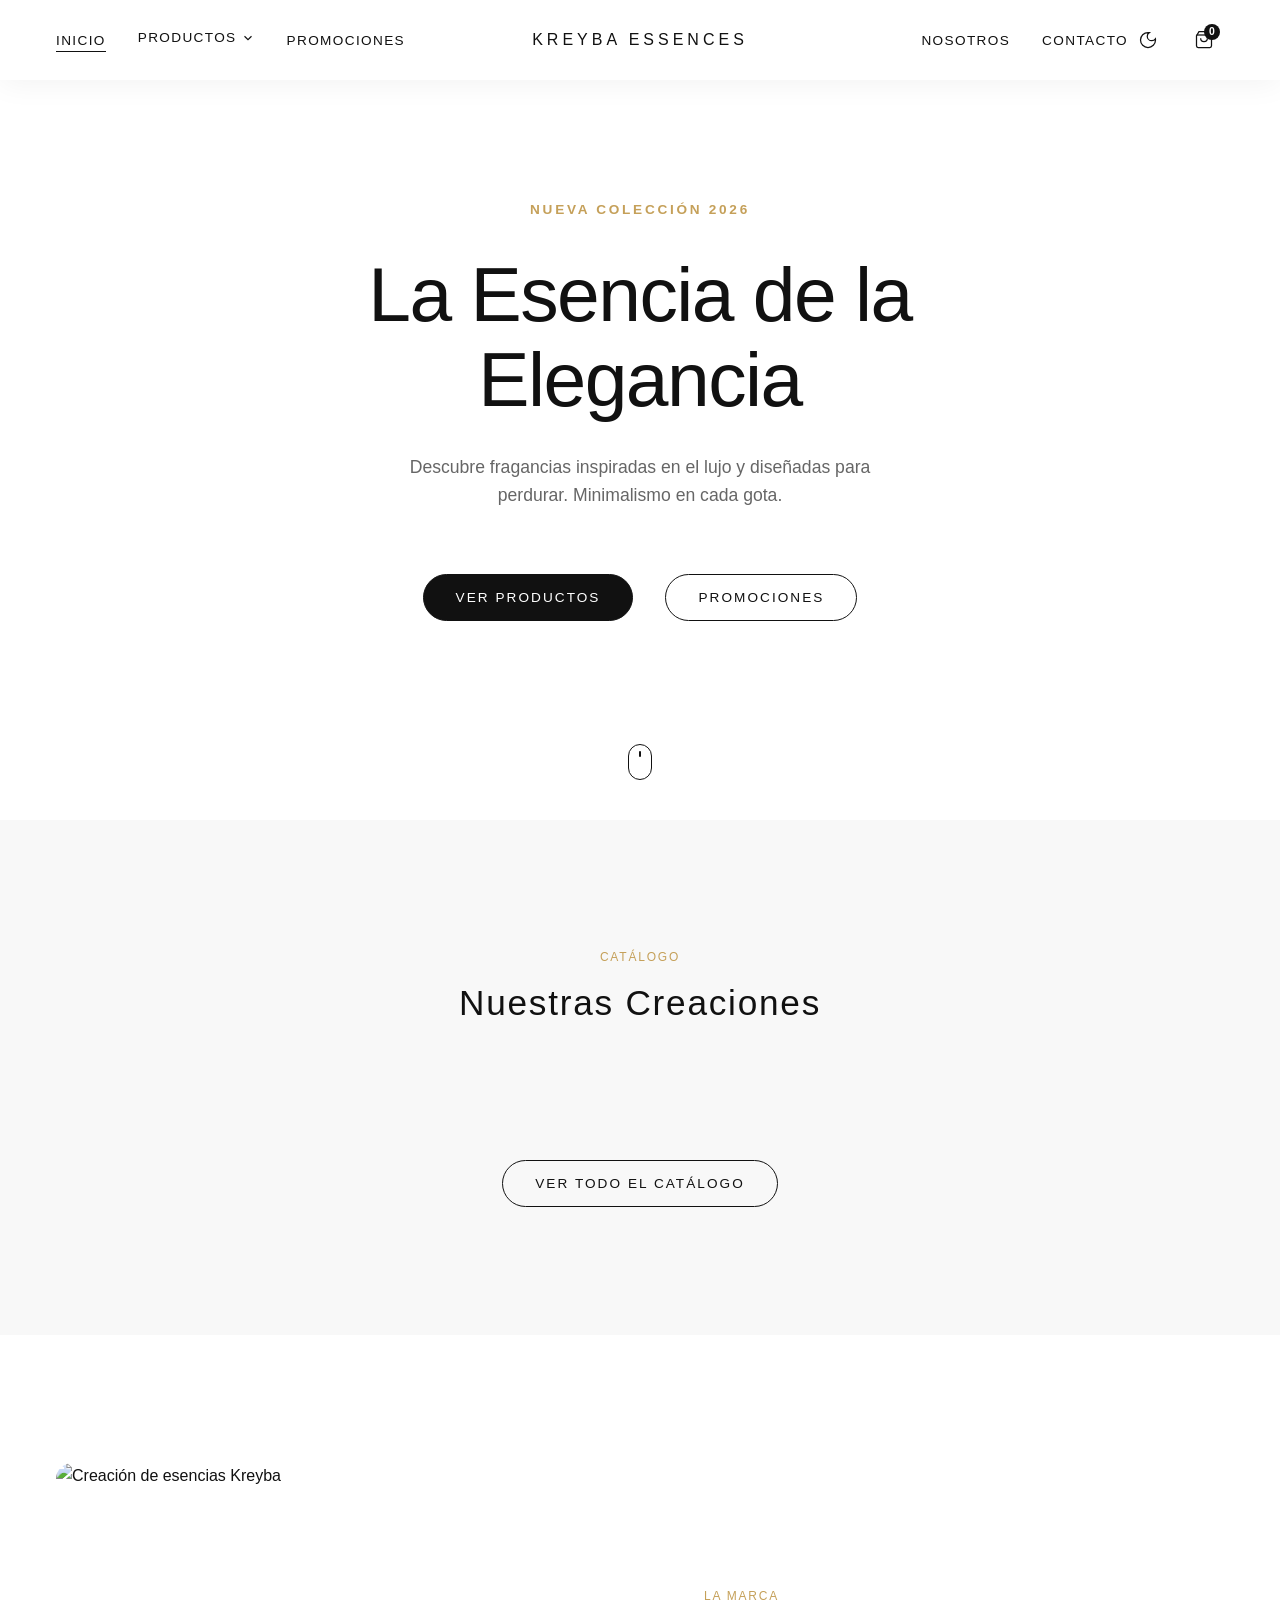
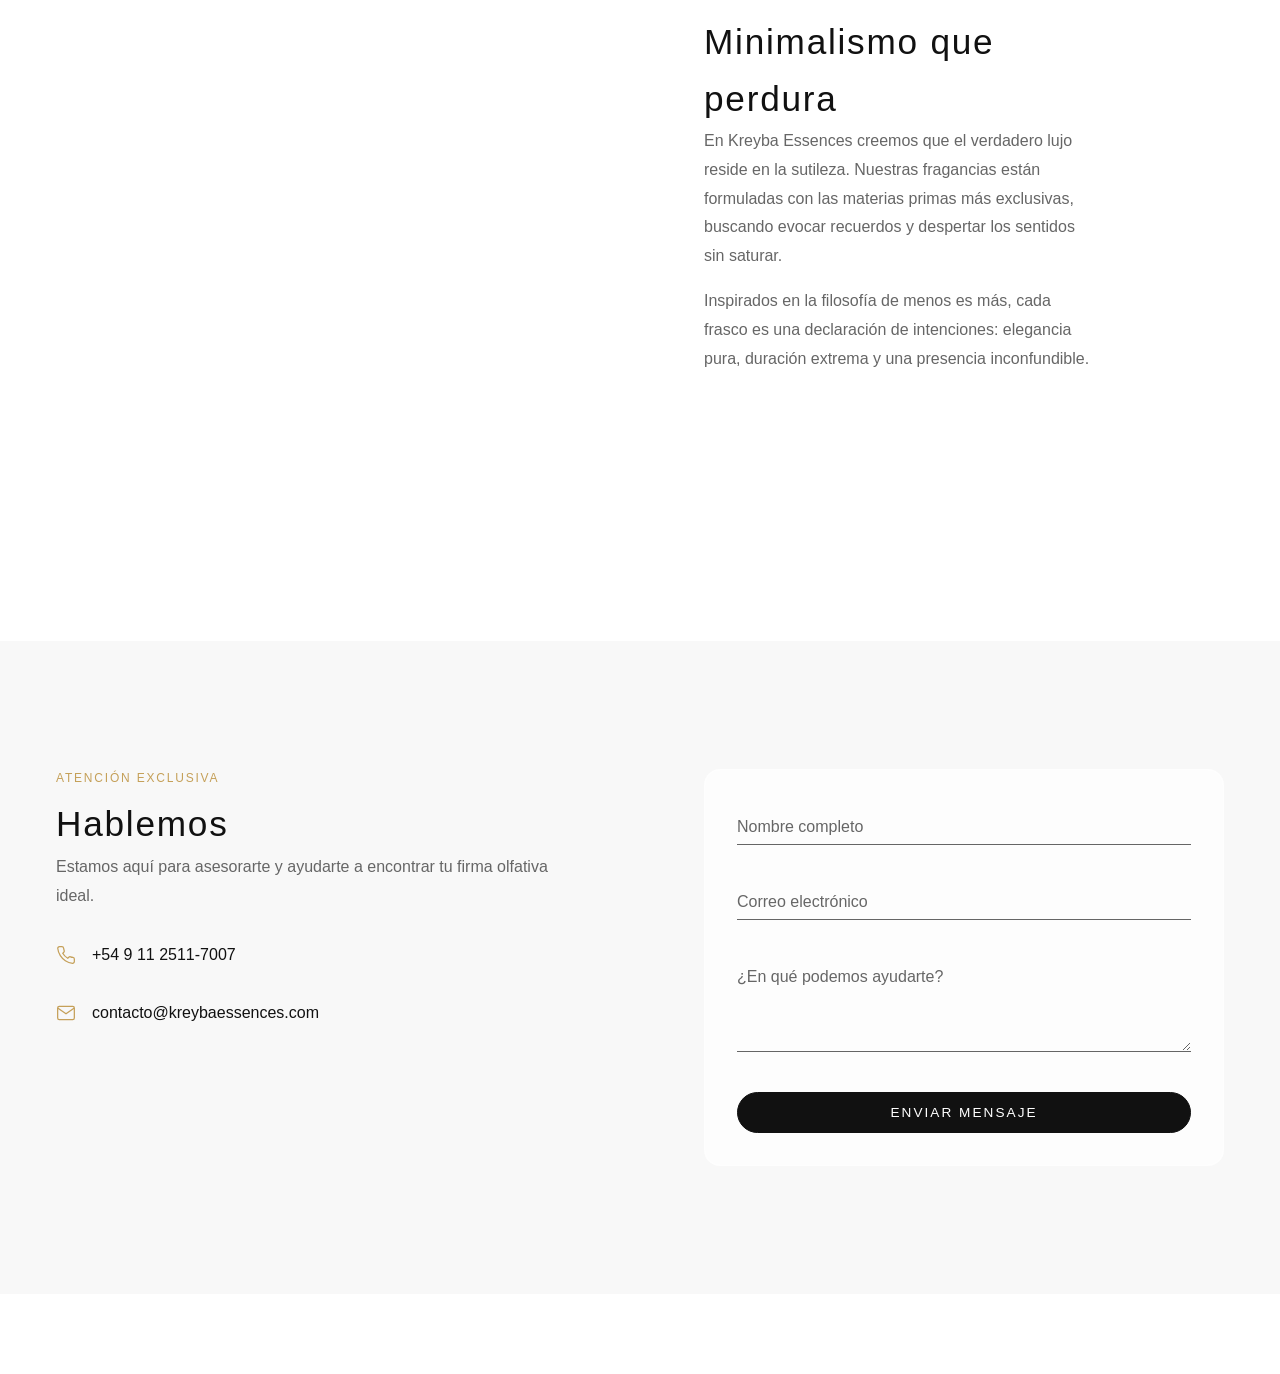
==== commit 2535011f: "Change button type to submit for checkout functionality in cart" ====
--- a/index.html
+++ b/index.html
@@ -211,7 +211,7 @@
           <span>TOTAL</span>
           <span id="cart-total">$0</span>
         </div>
-        <button id="btn-checkout" class="btn btn-primary" style="width: 100%;">Finalizar Compra</button>
+        <button type="submit" class="btn btn-primary" style="width: 100%;">Finalizar Compra</button>
         <button id="btn-empty-cart" class="btn btn-outline" style="width: 100%; margin-top: var(--spacing-sm); border-color: transparent;">Vaciar Carrito</button>
       </div>
     </aside>
